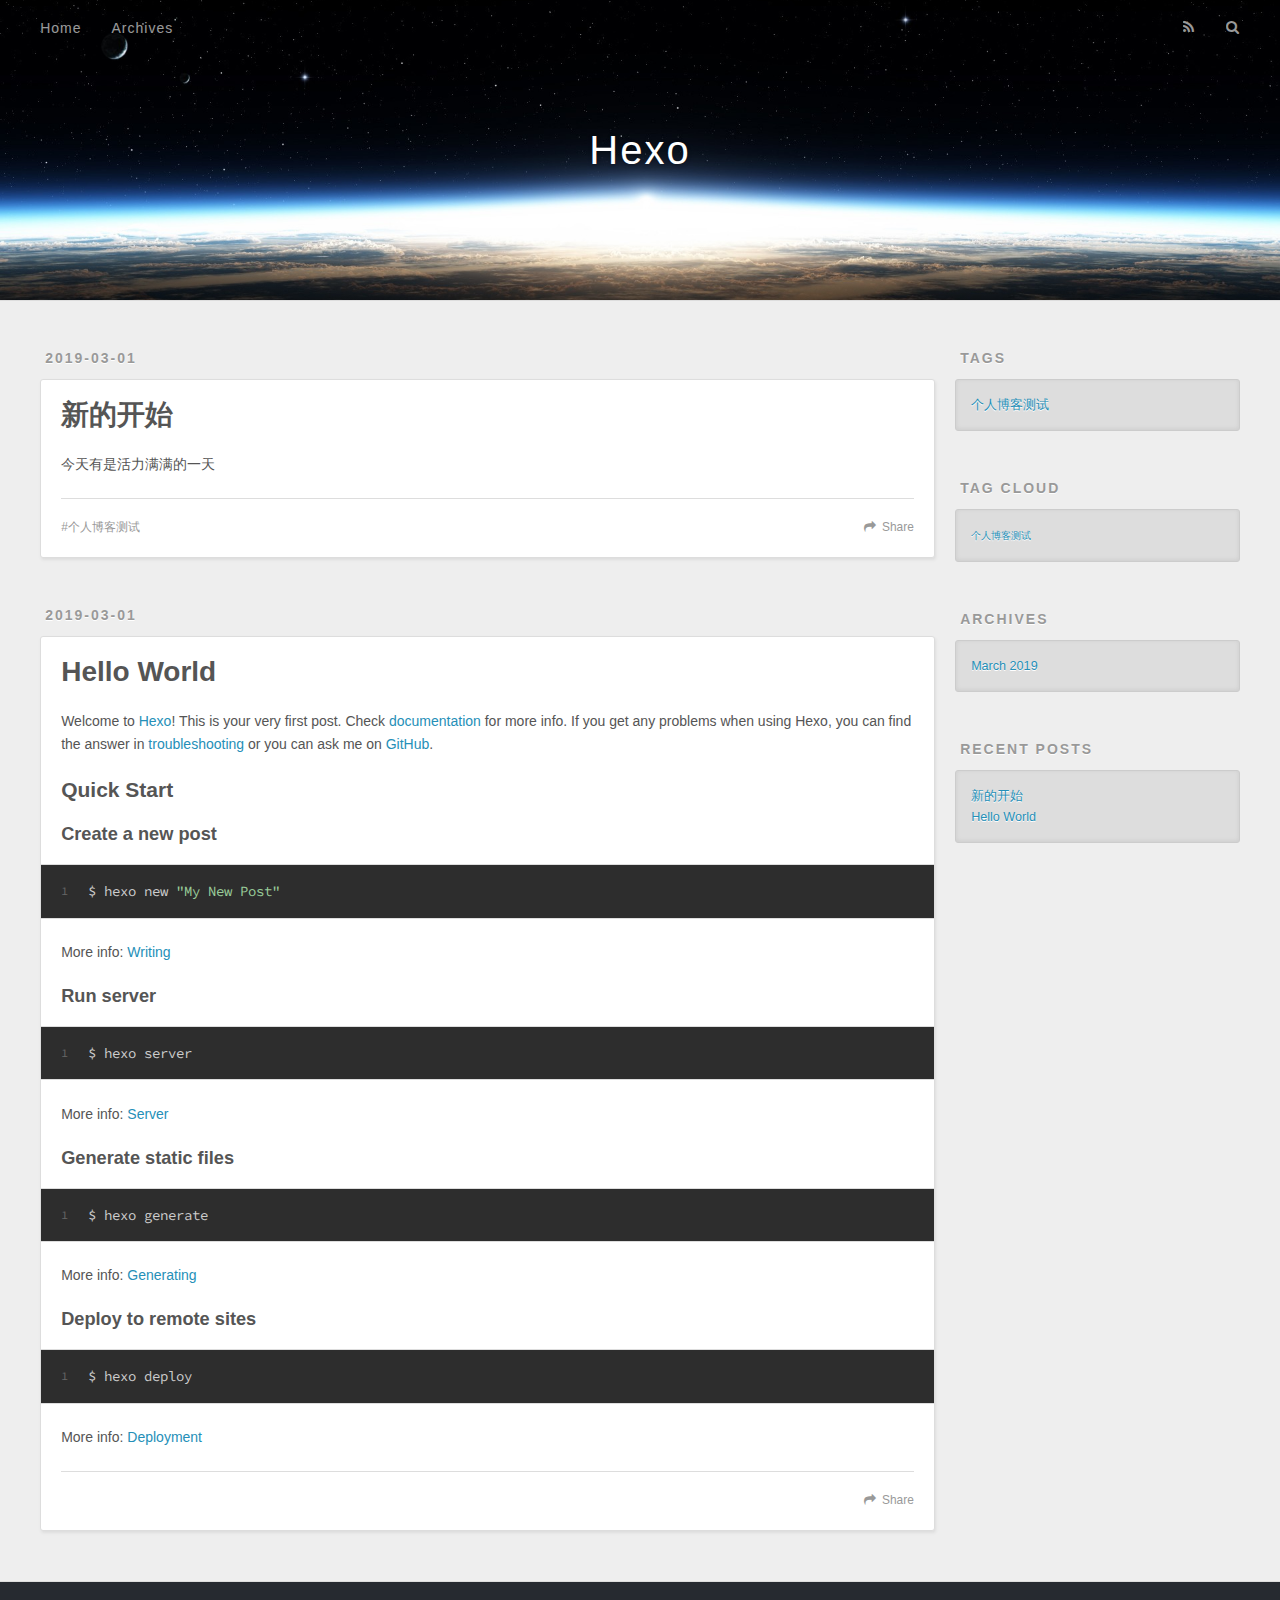
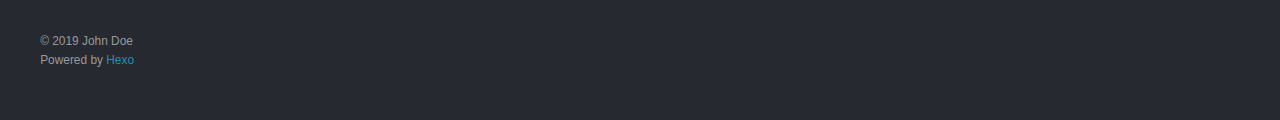
==== index.html @ 8f8f773b "Site updated: 2019-03-01 11:01:03" ====
<!DOCTYPE html>
<html>
<head><meta name="generator" content="Hexo 3.8.0">
  <meta charset="utf-8">
  

  
  <title>Hexo</title>
  <meta name="viewport" content="width=device-width, initial-scale=1, maximum-scale=1">
  <meta property="og:type" content="website">
<meta property="og:title" content="Hexo">
<meta property="og:url" content="http://yoursite.com/index.html">
<meta property="og:site_name" content="Hexo">
<meta property="og:locale" content="default">
<meta name="twitter:card" content="summary">
<meta name="twitter:title" content="Hexo">
  
    <link rel="alternate" href="/atom.xml" title="Hexo" type="application/atom+xml">
  
  
    <link rel="icon" href="/favicon.png">
  
  
    <link href="//fonts.googleapis.com/css?family=Source+Code+Pro" rel="stylesheet" type="text/css">
  
  <link rel="stylesheet" href="/css/style.css">
</head>
</html>
<body>
  <div id="container">
    <div id="wrap">
      <header id="header">
  <div id="banner"></div>
  <div id="header-outer" class="outer">
    <div id="header-title" class="inner">
      <h1 id="logo-wrap">
        <a href="/" id="logo">Hexo</a>
      </h1>
      
    </div>
    <div id="header-inner" class="inner">
      <nav id="main-nav">
        <a id="main-nav-toggle" class="nav-icon"></a>
        
          <a class="main-nav-link" href="/">Home</a>
        
          <a class="main-nav-link" href="/archives">Archives</a>
        
      </nav>
      <nav id="sub-nav">
        
          <a id="nav-rss-link" class="nav-icon" href="/atom.xml" title="RSS Feed"></a>
        
        <a id="nav-search-btn" class="nav-icon" title="Search"></a>
      </nav>
      <div id="search-form-wrap">
        <form action="//google.com/search" method="get" accept-charset="UTF-8" class="search-form"><input type="search" name="q" class="search-form-input" placeholder="Search"><button type="submit" class="search-form-submit">&#xF002;</button><input type="hidden" name="sitesearch" value="http://yoursite.com"></form>
      </div>
    </div>
  </div>
</header>
      <div class="outer">
        <section id="main">
  
    <article id="post-新的开始" class="article article-type-post" itemscope itemprop="blogPost">
  <div class="article-meta">
    <a href="/2019/03/01/新的开始/" class="article-date">
  <time datetime="2019-03-01T02:59:50.000Z" itemprop="datePublished">2019-03-01</time>
</a>
    
  </div>
  <div class="article-inner">
    
    
      <header class="article-header">
        
  
    <h1 itemprop="name">
      <a class="article-title" href="/2019/03/01/新的开始/">新的开始</a>
    </h1>
  

      </header>
    
    <div class="article-entry" itemprop="articleBody">
      
        <p>今天有是活力满满的一天</p>

      
    </div>
    <footer class="article-footer">
      <a data-url="http://yoursite.com/2019/03/01/新的开始/" data-id="cjsph0nuh0001ekw5htlxhpij" class="article-share-link">Share</a>
      
      
  <ul class="article-tag-list"><li class="article-tag-list-item"><a class="article-tag-list-link" href="/tags/个人博客测试/">个人博客测试</a></li></ul>

    </footer>
  </div>
  
</article>


  
    <article id="post-hello-world" class="article article-type-post" itemscope itemprop="blogPost">
  <div class="article-meta">
    <a href="/2019/03/01/hello-world/" class="article-date">
  <time datetime="2019-03-01T02:40:48.640Z" itemprop="datePublished">2019-03-01</time>
</a>
    
  </div>
  <div class="article-inner">
    
    
      <header class="article-header">
        
  
    <h1 itemprop="name">
      <a class="article-title" href="/2019/03/01/hello-world/">Hello World</a>
    </h1>
  

      </header>
    
    <div class="article-entry" itemprop="articleBody">
      
        <p>Welcome to <a href="https://hexo.io/" target="_blank" rel="noopener">Hexo</a>! This is your very first post. Check <a href="https://hexo.io/docs/" target="_blank" rel="noopener">documentation</a> for more info. If you get any problems when using Hexo, you can find the answer in <a href="https://hexo.io/docs/troubleshooting.html" target="_blank" rel="noopener">troubleshooting</a> or you can ask me on <a href="https://github.com/hexojs/hexo/issues" target="_blank" rel="noopener">GitHub</a>.</p>
<h2 id="Quick-Start"><a href="#Quick-Start" class="headerlink" title="Quick Start"></a>Quick Start</h2><h3 id="Create-a-new-post"><a href="#Create-a-new-post" class="headerlink" title="Create a new post"></a>Create a new post</h3><figure class="highlight bash"><table><tr><td class="gutter"><pre><span class="line">1</span><br></pre></td><td class="code"><pre><span class="line">$ hexo new <span class="string">"My New Post"</span></span><br></pre></td></tr></table></figure>
<p>More info: <a href="https://hexo.io/docs/writing.html" target="_blank" rel="noopener">Writing</a></p>
<h3 id="Run-server"><a href="#Run-server" class="headerlink" title="Run server"></a>Run server</h3><figure class="highlight bash"><table><tr><td class="gutter"><pre><span class="line">1</span><br></pre></td><td class="code"><pre><span class="line">$ hexo server</span><br></pre></td></tr></table></figure>
<p>More info: <a href="https://hexo.io/docs/server.html" target="_blank" rel="noopener">Server</a></p>
<h3 id="Generate-static-files"><a href="#Generate-static-files" class="headerlink" title="Generate static files"></a>Generate static files</h3><figure class="highlight bash"><table><tr><td class="gutter"><pre><span class="line">1</span><br></pre></td><td class="code"><pre><span class="line">$ hexo generate</span><br></pre></td></tr></table></figure>
<p>More info: <a href="https://hexo.io/docs/generating.html" target="_blank" rel="noopener">Generating</a></p>
<h3 id="Deploy-to-remote-sites"><a href="#Deploy-to-remote-sites" class="headerlink" title="Deploy to remote sites"></a>Deploy to remote sites</h3><figure class="highlight bash"><table><tr><td class="gutter"><pre><span class="line">1</span><br></pre></td><td class="code"><pre><span class="line">$ hexo deploy</span><br></pre></td></tr></table></figure>
<p>More info: <a href="https://hexo.io/docs/deployment.html" target="_blank" rel="noopener">Deployment</a></p>

      
    </div>
    <footer class="article-footer">
      <a data-url="http://yoursite.com/2019/03/01/hello-world/" data-id="cjsph0nua0000ekw54cfil9h6" class="article-share-link">Share</a>
      
      
    </footer>
  </div>
  
</article>


  


</section>
        
          <aside id="sidebar">
  
    

  
    
  <div class="widget-wrap">
    <h3 class="widget-title">Tags</h3>
    <div class="widget">
      <ul class="tag-list"><li class="tag-list-item"><a class="tag-list-link" href="/tags/个人博客测试/">个人博客测试</a></li></ul>
    </div>
  </div>


  
    
  <div class="widget-wrap">
    <h3 class="widget-title">Tag Cloud</h3>
    <div class="widget tagcloud">
      <a href="/tags/个人博客测试/" style="font-size: 10px;">个人博客测试</a>
    </div>
  </div>

  
    
  <div class="widget-wrap">
    <h3 class="widget-title">Archives</h3>
    <div class="widget">
      <ul class="archive-list"><li class="archive-list-item"><a class="archive-list-link" href="/archives/2019/03/">March 2019</a></li></ul>
    </div>
  </div>


  
    
  <div class="widget-wrap">
    <h3 class="widget-title">Recent Posts</h3>
    <div class="widget">
      <ul>
        
          <li>
            <a href="/2019/03/01/新的开始/">新的开始</a>
          </li>
        
          <li>
            <a href="/2019/03/01/hello-world/">Hello World</a>
          </li>
        
      </ul>
    </div>
  </div>

  
</aside>
        
      </div>
      <footer id="footer">
  
  <div class="outer">
    <div id="footer-info" class="inner">
      &copy; 2019 John Doe<br>
      Powered by <a href="http://hexo.io/" target="_blank">Hexo</a>
    </div>
  </div>
</footer>
    </div>
    <nav id="mobile-nav">
  
    <a href="/" class="mobile-nav-link">Home</a>
  
    <a href="/archives" class="mobile-nav-link">Archives</a>
  
</nav>
    

<script src="//ajax.googleapis.com/ajax/libs/jquery/2.0.3/jquery.min.js"></script>


  <link rel="stylesheet" href="/fancybox/jquery.fancybox.css">
  <script src="/fancybox/jquery.fancybox.pack.js"></script>


<script src="/js/script.js"></script>



  </div>
</body>
</html>
---- css/style.css ----
body {
  width: 100%;
}
body:before,
body:after {
  content: "";
  display: table;
}
body:after {
  clear: both;
}
html,
body,
div,
span,
applet,
object,
iframe,
h1,
h2,
h3,
h4,
h5,
h6,
p,
blockquote,
pre,
a,
abbr,
acronym,
address,
big,
cite,
code,
del,
dfn,
em,
img,
ins,
kbd,
q,
s,
samp,
small,
strike,
strong,
sub,
sup,
tt,
var,
dl,
dt,
dd,
ol,
ul,
li,
fieldset,
form,
label,
legend,
table,
caption,
tbody,
tfoot,
thead,
tr,
th,
td {
  margin: 0;
  padding: 0;
  border: 0;
  outline: 0;
  font-weight: inherit;
  font-style: inherit;
  font-family: inherit;
  font-size: 100%;
  vertical-align: baseline;
}
body {
  line-height: 1;
  color: #000;
  background: #fff;
}
ol,
ul {
  list-style: none;
}
table {
  border-collapse: separate;
  border-spacing: 0;
  vertical-align: middle;
}
caption,
th,
td {
  text-align: left;
  font-weight: normal;
  vertical-align: middle;
}
a img {
  border: none;
}
input,
button {
  margin: 0;
  padding: 0;
}
input::-moz-focus-inner,
button::-moz-focus-inner {
  border: 0;
  padding: 0;
}
@font-face {
  font-family: FontAwesome;
  font-style: normal;
  font-weight: normal;
  src: url("fonts/fontawesome-webfont.eot?v=#4.0.3");
  src: url("fonts/fontawesome-webfont.eot?#iefix&v=#4.0.3") format("embedded-opentype"), url("fonts/fontawesome-webfont.woff?v=#4.0.3") format("woff"), url("fonts/fontawesome-webfont.ttf?v=#4.0.3") format("truetype"), url("fonts/fontawesome-webfont.svg#fontawesomeregular?v=#4.0.3") format("svg");
}
html,
body,
#container {
  height: 100%;
}
body {
  background: #eee;
  font: 14px -apple-system, BlinkMacSystemFont, "Segoe UI", "Roboto", "Oxygen", "Ubuntu", "Cantarell", "Fira Sans", "Droid Sans", "Helvetica Neue", sans-serif;
  -webkit-text-size-adjust: 100%;
}
.outer {
  max-width: 1220px;
  margin: 0 auto;
  padding: 0 20px;
}
.outer:before,
.outer:after {
  content: "";
  display: table;
}
.outer:after {
  clear: both;
}
.inner {
  display: inline;
  float: left;
  width: 98.33333333333333%;
  margin: 0 0.833333333333333%;
}
.left,
.alignleft {
  float: left;
}
.right,
.alignright {
  float: right;
}
.clear {
  clear: both;
}
#container {
  position: relative;
}
.mobile-nav-on {
  overflow: hidden;
}
#wrap {
  height: 100%;
  width: 100%;
  position: absolute;
  top: 0;
  left: 0;
  -webkit-transition: 0.2s ease-out;
  -moz-transition: 0.2s ease-out;
  -ms-transition: 0.2s ease-out;
  transition: 0.2s ease-out;
  z-index: 1;
  background: #eee;
}
.mobile-nav-on #wrap {
  left: 280px;
}
@media screen and (min-width: 768px) {
  #main {
    display: inline;
    float: left;
    width: 73.33333333333333%;
    margin: 0 0.833333333333333%;
  }
}
.article-date,
.article-category-link,
.archive-year,
.widget-title {
  text-decoration: none;
  text-transform: uppercase;
  letter-spacing: 2px;
  color: #999;
  margin-bottom: 1em;
  margin-left: 5px;
  line-height: 1em;
  text-shadow: 0 1px #fff;
  font-weight: bold;
}
.article-inner,
.archive-article-inner {
  background: #fff;
  -webkit-box-shadow: 1px 2px 3px #ddd;
  box-shadow: 1px 2px 3px #ddd;
  border: 1px solid #ddd;
  border-radius: 3px;
}
.article-entry h1,
.widget h1 {
  font-size: 2em;
}
.article-entry h2,
.widget h2 {
  font-size: 1.5em;
}
.article-entry h3,
.widget h3 {
  font-size: 1.3em;
}
.article-entry h4,
.widget h4 {
  font-size: 1.2em;
}
.article-entry h5,
.widget h5 {
  font-size: 1em;
}
.article-entry h6,
.widget h6 {
  font-size: 1em;
  color: #999;
}
.article-entry hr,
.widget hr {
  border: 1px dashed #ddd;
}
.article-entry strong,
.widget strong {
  font-weight: bold;
}
.article-entry em,
.widget em,
.article-entry cite,
.widget cite {
  font-style: italic;
}
.article-entry sup,
.widget sup,
.article-entry sub,
.widget sub {
  font-size: 0.75em;
  line-height: 0;
  position: relative;
  vertical-align: baseline;
}
.article-entry sup,
.widget sup {
  top: -0.5em;
}
.article-entry sub,
.widget sub {
  bottom: -0.2em;
}
.article-entry small,
.widget small {
  font-size: 0.85em;
}
.article-entry acronym,
.widget acronym,
.article-entry abbr,
.widget abbr {
  border-bottom: 1px dotted;
}
.article-entry ul,
.widget ul,
.article-entry ol,
.widget ol,
.article-entry dl,
.widget dl {
  margin: 0 20px;
  line-height: 1.6em;
}
.article-entry ul ul,
.widget ul ul,
.article-entry ol ul,
.widget ol ul,
.article-entry ul ol,
.widget ul ol,
.article-entry ol ol,
.widget ol ol {
  margin-top: 0;
  margin-bottom: 0;
}
.article-entry ul,
.widget ul {
  list-style: disc;
}
.article-entry ol,
.widget ol {
  list-style: decimal;
}
.article-entry dt,
.widget dt {
  font-weight: bold;
}
#header {
  height: 300px;
  position: relative;
  border-bottom: 1px solid #ddd;
}
#header:before,
#header:after {
  content: "";
  position: absolute;
  left: 0;
  right: 0;
  height: 40px;
}
#header:before {
  top: 0;
  background: -webkit-linear-gradient(rgba(0,0,0,0.2), transparent);
  background: -moz-linear-gradient(rgba(0,0,0,0.2), transparent);
  background: -ms-linear-gradient(rgba(0,0,0,0.2), transparent);
  background: linear-gradient(rgba(0,0,0,0.2), transparent);
}
#header:after {
  bottom: 0;
  background: -webkit-linear-gradient(transparent, rgba(0,0,0,0.2));
  background: -moz-linear-gradient(transparent, rgba(0,0,0,0.2));
  background: -ms-linear-gradient(transparent, rgba(0,0,0,0.2));
  background: linear-gradient(transparent, rgba(0,0,0,0.2));
}
#header-outer {
  height: 100%;
  position: relative;
}
#header-inner {
  position: relative;
  overflow: hidden;
}
#banner {
  position: absolute;
  top: 0;
  left: 0;
  width: 100%;
  height: 100%;
  background: url("images/banner.jpg") center #000;
  -webkit-background-size: cover;
  -moz-background-size: cover;
  background-size: cover;
  z-index: -1;
}
#header-title {
  text-align: center;
  height: 40px;
  position: absolute;
  top: 50%;
  left: 0;
  margin-top: -20px;
}
#logo,
#subtitle {
  text-decoration: none;
  color: #fff;
  font-weight: 300;
  text-shadow: 0 1px 4px rgba(0,0,0,0.3);
}
#logo {
  font-size: 40px;
  line-height: 40px;
  letter-spacing: 2px;
}
#subtitle {
  font-size: 16px;
  line-height: 16px;
  letter-spacing: 1px;
}
#subtitle-wrap {
  margin-top: 16px;
}
#main-nav {
  float: left;
  margin-left: -15px;
}
.nav-icon,
.main-nav-link {
  float: left;
  color: #fff;
  opacity: 0.6;
  text-decoration: none;
  text-shadow: 0 1px rgba(0,0,0,0.2);
  -webkit-transition: opacity 0.2s;
  -moz-transition: opacity 0.2s;
  -ms-transition: opacity 0.2s;
  transition: opacity 0.2s;
  display: block;
  padding: 20px 15px;
}
.nav-icon:hover,
.main-nav-link:hover {
  opacity: 1;
}
.nav-icon {
  font-family: FontAwesome;
  text-align: center;
  font-size: 14px;
  width: 14px;
  height: 14px;
  padding: 20px 15px;
  position: relative;
  cursor: pointer;
}
.main-nav-link {
  font-weight: 300;
  letter-spacing: 1px;
}
@media screen and (max-width: 479px) {
  .main-nav-link {
    display: none;
  }
}
#main-nav-toggle {
  display: none;
}
#main-nav-toggle:before {
  content: "\f0c9";
}
@media screen and (max-width: 479px) {
  #main-nav-toggle {
    display: block;
  }
}
#sub-nav {
  float: right;
  margin-right: -15px;
}
#nav-rss-link:before {
  content: "\f09e";
}
#nav-search-btn:before {
  content: "\f002";
}
#search-form-wrap {
  position: absolute;
  top: 15px;
  width: 150px;
  height: 30px;
  right: -150px;
  opacity: 0;
  -webkit-transition: 0.2s ease-out;
  -moz-transition: 0.2s ease-out;
  -ms-transition: 0.2s ease-out;
  transition: 0.2s ease-out;
}
#search-form-wrap.on {
  opacity: 1;
  right: 0;
}
@media screen and (max-width: 479px) {
  #search-form-wrap {
    width: 100%;
    right: -100%;
  }
}
.search-form {
  position: absolute;
  top: 0;
  left: 0;
  right: 0;
  background: #fff;
  padding: 5px 15px;
  border-radius: 15px;
  -webkit-box-shadow: 0 0 10px rgba(0,0,0,0.3);
  box-shadow: 0 0 10px rgba(0,0,0,0.3);
}
.search-form-input {
  border: none;
  background: none;
  color: #555;
  width: 100%;
  font: 13px -apple-system, BlinkMacSystemFont, "Segoe UI", "Roboto", "Oxygen", "Ubuntu", "Cantarell", "Fira Sans", "Droid Sans", "Helvetica Neue", sans-serif;
  outline: none;
}
.search-form-input::-webkit-search-results-decoration,
.search-form-input::-webkit-search-cancel-button {
  -webkit-appearance: none;
}
.search-form-submit {
  position: absolute;
  top: 50%;
  right: 10px;
  margin-top: -7px;
  font: 13px FontAwesome;
  border: none;
  background: none;
  color: #bbb;
  cursor: pointer;
}
.search-form-submit:hover,
.search-form-submit:focus {
  color: #777;
}
.article {
  margin: 50px 0;
}
.article-inner {
  overflow: hidden;
}
.article-meta:before,
.article-meta:after {
  content: "";
  display: table;
}
.article-meta:after {
  clear: both;
}
.article-date {
  float: left;
}
.article-category {
  float: left;
  line-height: 1em;
  color: #ccc;
  text-shadow: 0 1px #fff;
  margin-left: 8px;
}
.article-category:before {
  content: "\2022";
}
.article-category-link {
  margin: 0 12px 1em;
}
.article-header {
  padding: 20px 20px 0;
}
.article-title {
  text-decoration: none;
  font-size: 2em;
  font-weight: bold;
  color: #555;
  line-height: 1.1em;
  -webkit-transition: color 0.2s;
  -moz-transition: color 0.2s;
  -ms-transition: color 0.2s;
  transition: color 0.2s;
}
a.article-title:hover {
  color: #258fb8;
}
.article-entry {
  color: #555;
  padding: 0 20px;
}
.article-entry:before,
.article-entry:after {
  content: "";
  display: table;
}
.article-entry:after {
  clear: both;
}
.article-entry p,
.article-entry table {
  line-height: 1.6em;
  margin: 1.6em 0;
}
.article-entry h1,
.article-entry h2,
.article-entry h3,
.article-entry h4,
.article-entry h5,
.article-entry h6 {
  font-weight: bold;
}
.article-entry h1,
.article-entry h2,
.article-entry h3,
.article-entry h4,
.article-entry h5,
.article-entry h6 {
  line-height: 1.1em;
  margin: 1.1em 0;
}
.article-entry a {
  color: #258fb8;
  text-decoration: none;
}
.article-entry a:hover {
  text-decoration: underline;
}
.article-entry ul,
.article-entry ol,
.article-entry dl {
  margin-top: 1.6em;
  margin-bottom: 1.6em;
}
.article-entry img,
.article-entry video {
  max-width: 100%;
  height: auto;
  display: block;
  margin: auto;
}
.article-entry iframe {
  border: none;
}
.article-entry table {
  width: 100%;
  border-collapse: collapse;
  border-spacing: 0;
}
.article-entry th {
  font-weight: bold;
  border-bottom: 3px solid #ddd;
  padding-bottom: 0.5em;
}
.article-entry td {
  border-bottom: 1px solid #ddd;
  padding: 10px 0;
}
.article-entry blockquote {
  font-family: Georgia, "Times New Roman", serif;
  font-size: 1.4em;
  margin: 1.6em 20px;
  text-align: center;
}
.article-entry blockquote footer {
  font-size: 14px;
  margin: 1.6em 0;
  font-family: -apple-system, BlinkMacSystemFont, "Segoe UI", "Roboto", "Oxygen", "Ubuntu", "Cantarell", "Fira Sans", "Droid Sans", "Helvetica Neue", sans-serif;
}
.article-entry blockquote footer cite:before {
  content: "—";
  padding: 0 0.5em;
}
.article-entry .pullquote {
  text-align: left;
  width: 45%;
  margin: 0;
}
.article-entry .pullquote.left {
  margin-left: 0.5em;
  margin-right: 1em;
}
.article-entry .pullquote.right {
  margin-right: 0.5em;
  margin-left: 1em;
}
.article-entry .caption {
  color: #999;
  display: block;
  font-size: 0.9em;
  margin-top: 0.5em;
  position: relative;
  text-align: center;
}
.article-entry .video-container {
  position: relative;
  padding-top: 56.25%;
  height: 0;
  overflow: hidden;
}
.article-entry .video-container iframe,
.article-entry .video-container object,
.article-entry .video-container embed {
  position: absolute;
  top: 0;
  left: 0;
  width: 100%;
  height: 100%;
  margin-top: 0;
}
.article-more-link a {
  display: inline-block;
  line-height: 1em;
  padding: 6px 15px;
  border-radius: 15px;
  background: #eee;
  color: #999;
  text-shadow: 0 1px #fff;
  text-decoration: none;
}
.article-more-link a:hover {
  background: #258fb8;
  color: #fff;
  text-decoration: none;
  text-shadow: 0 1px #1e7293;
}
.article-footer {
  font-size: 0.85em;
  line-height: 1.6em;
  border-top: 1px solid #ddd;
  padding-top: 1.6em;
  margin: 0 20px 20px;
}
.article-footer:before,
.article-footer:after {
  content: "";
  display: table;
}
.article-footer:after {
  clear: both;
}
.article-footer a {
  color: #999;
  text-decoration: none;
}
.article-footer a:hover {
  color: #555;
}
.article-tag-list-item {
  float: left;
  margin-right: 10px;
}
.article-tag-list-link:before {
  content: "#";
}
.article-comment-link {
  float: right;
}
.article-comment-link:before {
  content: "\f075";
  font-family: FontAwesome;
  padding-right: 8px;
}
.article-share-link {
  cursor: pointer;
  float: right;
  margin-left: 20px;
}
.article-share-link:before {
  content: "\f064";
  font-family: FontAwesome;
  padding-right: 6px;
}
#article-nav {
  position: relative;
}
#article-nav:before,
#article-nav:after {
  content: "";
  display: table;
}
#article-nav:after {
  clear: both;
}
@media screen and (min-width: 768px) {
  #article-nav {
    margin: 50px 0;
  }
  #article-nav:before {
    width: 8px;
    height: 8px;
    position: absolute;
    top: 50%;
    left: 50%;
    margin-top: -4px;
    margin-left: -4px;
    content: "";
    border-radius: 50%;
    background: #ddd;
    -webkit-box-shadow: 0 1px 2px #fff;
    box-shadow: 0 1px 2px #fff;
  }
}
.article-nav-link-wrap {
  text-decoration: none;
  text-shadow: 0 1px #fff;
  color: #999;
  -webkit-box-sizing: border-box;
  -moz-box-sizing: border-box;
  box-sizing: border-box;
  margin-top: 50px;
  text-align: center;
  display: block;
}
.article-nav-link-wrap:hover {
  color: #555;
}
@media screen and (min-width: 768px) {
  .article-nav-link-wrap {
    width: 50%;
    margin-top: 0;
  }
}
@media screen and (min-width: 768px) {
  #article-nav-newer {
    float: left;
    text-align: right;
    padding-right: 20px;
  }
}
@media screen and (min-width: 768px) {
  #article-nav-older {
    float: right;
    text-align: left;
    padding-left: 20px;
  }
}
.article-nav-caption {
  text-transform: uppercase;
  letter-spacing: 2px;
  color: #ddd;
  line-height: 1em;
  font-weight: bold;
}
#article-nav-newer .article-nav-caption {
  margin-right: -2px;
}
.article-nav-title {
  font-size: 0.85em;
  line-height: 1.6em;
  margin-top: 0.5em;
}
.article-share-box {
  position: absolute;
  display: none;
  background: #fff;
  -webkit-box-shadow: 1px 2px 10px rgba(0,0,0,0.2);
  box-shadow: 1px 2px 10px rgba(0,0,0,0.2);
  border-radius: 3px;
  margin-left: -145px;
  overflow: hidden;
  z-index: 1;
}
.article-share-box.on {
  display: block;
}
.article-share-input {
  width: 100%;
  background: none;
  -webkit-box-sizing: border-box;
  -moz-box-sizing: border-box;
  box-sizing: border-box;
  font: 14px -apple-system, BlinkMacSystemFont, "Segoe UI", "Roboto", "Oxygen", "Ubuntu", "Cantarell", "Fira Sans", "Droid Sans", "Helvetica Neue", sans-serif;
  padding: 0 15px;
  color: #555;
  outline: none;
  border: 1px solid #ddd;
  border-radius: 3px 3px 0 0;
  height: 36px;
  line-height: 36px;
}
.article-share-links {
  background: #eee;
}
.article-share-links:before,
.article-share-links:after {
  content: "";
  display: table;
}
.article-share-links:after {
  clear: both;
}
.article-share-twitter,
.article-share-facebook,
.article-share-pinterest,
.article-share-google {
  width: 50px;
  height: 36px;
  display: block;
  float: left;
  position: relative;
  color: #999;
  text-shadow: 0 1px #fff;
}
.article-share-twitter:before,
.article-share-facebook:before,
.article-share-pinterest:before,
.article-share-google:before {
  font-size: 20px;
  font-family: FontAwesome;
  width: 20px;
  height: 20px;
  position: absolute;
  top: 50%;
  left: 50%;
  margin-top: -10px;
  margin-left: -10px;
  text-align: center;
}
.article-share-twitter:hover,
.article-share-facebook:hover,
.article-share-pinterest:hover,
.article-share-google:hover {
  color: #fff;
}
.article-share-twitter:before {
  content: "\f099";
}
.article-share-twitter:hover {
  background: #00aced;
  text-shadow: 0 1px #008abe;
}
.article-share-facebook:before {
  content: "\f09a";
}
.article-share-facebook:hover {
  background: #3b5998;
  text-shadow: 0 1px #2f477a;
}
.article-share-pinterest:before {
  content: "\f0d2";
}
.article-share-pinterest:hover {
  background: #cb2027;
  text-shadow: 0 1px #a21a1f;
}
.article-share-google:before {
  content: "\f0d5";
}
.article-share-google:hover {
  background: #dd4b39;
  text-shadow: 0 1px #be3221;
}
.article-gallery {
  background: #000;
  position: relative;
}
.article-gallery-photos {
  position: relative;
  overflow: hidden;
}
.article-gallery-img {
  display: none;
  max-width: 100%;
}
.article-gallery-img:first-child {
  display: block;
}
.article-gallery-img.loaded {
  position: absolute;
  display: block;
}
.article-gallery-img img {
  display: block;
  max-width: 100%;
  margin: 0 auto;
}
#comments {
  background: #fff;
  -webkit-box-shadow: 1px 2px 3px #ddd;
  box-shadow: 1px 2px 3px #ddd;
  padding: 20px;
  border: 1px solid #ddd;
  border-radius: 3px;
  margin: 50px 0;
}
#comments a {
  color: #258fb8;
}
.archives-wrap {
  margin: 50px 0;
}
.archives:before,
.archives:after {
  content: "";
  display: table;
}
.archives:after {
  clear: both;
}
.archive-year-wrap {
  margin-bottom: 1em;
}
.archives {
  -webkit-column-gap: 10px;
  -moz-column-gap: 10px;
  column-gap: 10px;
}
@media screen and (min-width: 480px) and (max-width: 767px) {
  .archives {
    -webkit-column-count: 2;
    -moz-column-count: 2;
    column-count: 2;
  }
}
@media screen and (min-width: 768px) {
  .archives {
    -webkit-column-count: 3;
    -moz-column-count: 3;
    column-count: 3;
  }
}
.archive-article {
  -webkit-column-break-inside: avoid;
  page-break-inside: avoid;
  overflow: hidden;
  break-inside: avoid-column;
}
.archive-article-inner {
  padding: 10px;
  margin-bottom: 15px;
}
.archive-article-title {
  text-decoration: none;
  font-weight: bold;
  color: #555;
  -webkit-transition: color 0.2s;
  -moz-transition: color 0.2s;
  -ms-transition: color 0.2s;
  transition: color 0.2s;
  line-height: 1.6em;
}
.archive-article-title:hover {
  color: #258fb8;
}
.archive-article-footer {
  margin-top: 1em;
}
.archive-article-date {
  color: #999;
  text-decoration: none;
  font-size: 0.85em;
  line-height: 1em;
  margin-bottom: 0.5em;
  display: block;
}
#page-nav {
  margin: 50px auto;
  background: #fff;
  -webkit-box-shadow: 1px 2px 3px #ddd;
  box-shadow: 1px 2px 3px #ddd;
  border: 1px solid #ddd;
  border-radius: 3px;
  text-align: center;
  color: #999;
  overflow: hidden;
}
#page-nav:before,
#page-nav:after {
  content: "";
  display: table;
}
#page-nav:after {
  clear: both;
}
#page-nav a,
#page-nav span {
  padding: 10px 20px;
  line-height: 1;
  height: 2ex;
}
#page-nav a {
  color: #999;
  text-decoration: none;
}
#page-nav a:hover {
  background: #999;
  color: #fff;
}
#page-nav .prev {
  float: left;
}
#page-nav .next {
  float: right;
}
#page-nav .page-number {
  display: inline-block;
}
@media screen and (max-width: 479px) {
  #page-nav .page-number {
    display: none;
  }
}
#page-nav .current {
  color: #555;
  font-weight: bold;
}
#page-nav .space {
  color: #ddd;
}
#footer {
  background: #262a30;
  padding: 50px 0;
  border-top: 1px solid #ddd;
  color: #999;
}
#footer a {
  color: #258fb8;
  text-decoration: none;
}
#footer a:hover {
  text-decoration: underline;
}
#footer-info {
  line-height: 1.6em;
  font-size: 0.85em;
}
.article-entry pre,
.article-entry .highlight {
  background: #2d2d2d;
  margin: 0 -20px;
  padding: 15px 20px;
  border-style: solid;
  border-color: #ddd;
  border-width: 1px 0;
  overflow: auto;
  color: #ccc;
  line-height: 22.400000000000002px;
}
.article-entry .highlight .gutter pre,
.article-entry .gist .gist-file .gist-data .line-numbers {
  color: #666;
  font-size: 0.85em;
}
.article-entry pre,
.article-entry code {
  font-family: "Source Code Pro", Consolas, Monaco, Menlo, Consolas, monospace;
}
.article-entry code {
  background: #eee;
  text-shadow: 0 1px #fff;
  padding: 0 0.3em;
}
.article-entry pre code {
  background: none;
  text-shadow: none;
  padding: 0;
}
.article-entry .highlight pre {
  border: none;
  margin: 0;
  padding: 0;
}
.article-entry .highlight table {
  margin: 0;
  width: auto;
}
.article-entry .highlight td {
  border: none;
  padding: 0;
}
.article-entry .highlight figcaption {
  font-size: 0.85em;
  color: #999;
  line-height: 1em;
  margin-bottom: 1em;
}
.article-entry .highlight figcaption:before,
.article-entry .highlight figcaption:after {
  content: "";
  display: table;
}
.article-entry .highlight figcaption:after {
  clear: both;
}
.article-entry .highlight figcaption a {
  float: right;
}
.article-entry .highlight .gutter pre {
  text-align: right;
  padding-right: 20px;
}
.article-entry .highlight .line {
  height: 22.400000000000002px;
}
.article-entry .highlight .line.marked {
  background: #515151;
}
.article-entry .gist {
  margin: 0 -20px;
  border-style: solid;
  border-color: #ddd;
  border-width: 1px 0;
  background: #2d2d2d;
  padding: 15px 20px 15px 0;
}
.article-entry .gist .gist-file {
  border: none;
  font-family: "Source Code Pro", Consolas, Monaco, Menlo, Consolas, monospace;
  margin: 0;
}
.article-entry .gist .gist-file .gist-data {
  background: none;
  border: none;
}
.article-entry .gist .gist-file .gist-data .line-numbers {
  background: none;
  border: none;
  padding: 0 20px 0 0;
}
.article-entry .gist .gist-file .gist-data .line-data {
  padding: 0 !important;
}
.article-entry .gist .gist-file .highlight {
  margin: 0;
  padding: 0;
  border: none;
}
.article-entry .gist .gist-file .gist-meta {
  background: #2d2d2d;
  color: #999;
  font: 0.85em -apple-system, BlinkMacSystemFont, "Segoe UI", "Roboto", "Oxygen", "Ubuntu", "Cantarell", "Fira Sans", "Droid Sans", "Helvetica Neue", sans-serif;
  text-shadow: 0 0;
  padding: 0;
  margin-top: 1em;
  margin-left: 20px;
}
.article-entry .gist .gist-file .gist-meta a {
  color: #258fb8;
  font-weight: normal;
}
.article-entry .gist .gist-file .gist-meta a:hover {
  text-decoration: underline;
}
pre .comment,
pre .title {
  color: #999;
}
pre .variable,
pre .attribute,
pre .tag,
pre .regexp,
pre .ruby .constant,
pre .xml .tag .title,
pre .xml .pi,
pre .xml .doctype,
pre .html .doctype,
pre .css .id,
pre .css .class,
pre .css .pseudo {
  color: #f2777a;
}
pre .number,
pre .preprocessor,
pre .built_in,
pre .literal,
pre .params,
pre .constant {
  color: #f99157;
}
pre .class,
pre .ruby .class .title,
pre .css .rules .attribute {
  color: #9c9;
}
pre .string,
pre .value,
pre .inheritance,
pre .header,
pre .ruby .symbol,
pre .xml .cdata {
  color: #9c9;
}
pre .css .hexcolor {
  color: #6cc;
}
pre .function,
pre .python .decorator,
pre .python .title,
pre .ruby .function .title,
pre .ruby .title .keyword,
pre .perl .sub,
pre .javascript .title,
pre .coffeescript .title {
  color: #69c;
}
pre .keyword,
pre .javascript .function {
  color: #c9c;
}
@media screen and (max-width: 479px) {
  #mobile-nav {
    position: absolute;
    top: 0;
    left: 0;
    width: 280px;
    height: 100%;
    background: #191919;
    border-right: 1px solid #fff;
  }
}
@media screen and (max-width: 479px) {
  .mobile-nav-link {
    display: block;
    color: #999;
    text-decoration: none;
    padding: 15px 20px;
    font-weight: bold;
  }
  .mobile-nav-link:hover {
    color: #fff;
  }
}
@media screen and (min-width: 768px) {
  #sidebar {
    display: inline;
    float: left;
    width: 23.333333333333332%;
    margin: 0 0.833333333333333%;
  }
}
.widget-wrap {
  margin: 50px 0;
}
.widget {
  color: #777;
  text-shadow: 0 1px #fff;
  background: #ddd;
  -webkit-box-shadow: 0 -1px 4px #ccc inset;
  box-shadow: 0 -1px 4px #ccc inset;
  border: 1px solid #ccc;
  padding: 15px;
  border-radius: 3px;
}
.widget a {
  color: #258fb8;
  text-decoration: none;
}
.widget a:hover {
  text-decoration: underline;
}
.widget ul ul,
.widget ol ul,
.widget dl ul,
.widget ul ol,
.widget ol ol,
.widget dl ol,
.widget ul dl,
.widget ol dl,
.widget dl dl {
  margin-left: 15px;
  list-style: disc;
}
.widget {
  line-height: 1.6em;
  word-wrap: break-word;
  font-size: 0.9em;
}
.widget ul,
.widget ol {
  list-style: none;
  margin: 0;
}
.widget ul ul,
.widget ol ul,
.widget ul ol,
.widget ol ol {
  margin: 0 20px;
}
.widget ul ul,
.widget ol ul {
  list-style: disc;
}
.widget ul ol,
.widget ol ol {
  list-style: decimal;
}
.category-list-count,
.tag-list-count,
.archive-list-count {
  padding-left: 5px;
  color: #999;
  font-size: 0.85em;
}
.category-list-count:before,
.tag-list-count:before,
.archive-list-count:before {
  content: "(";
}
.category-list-count:after,
.tag-list-count:after,
.archive-list-count:after {
  content: ")";
}
.tagcloud a {
  margin-right: 5px;
  display: inline-block;
}
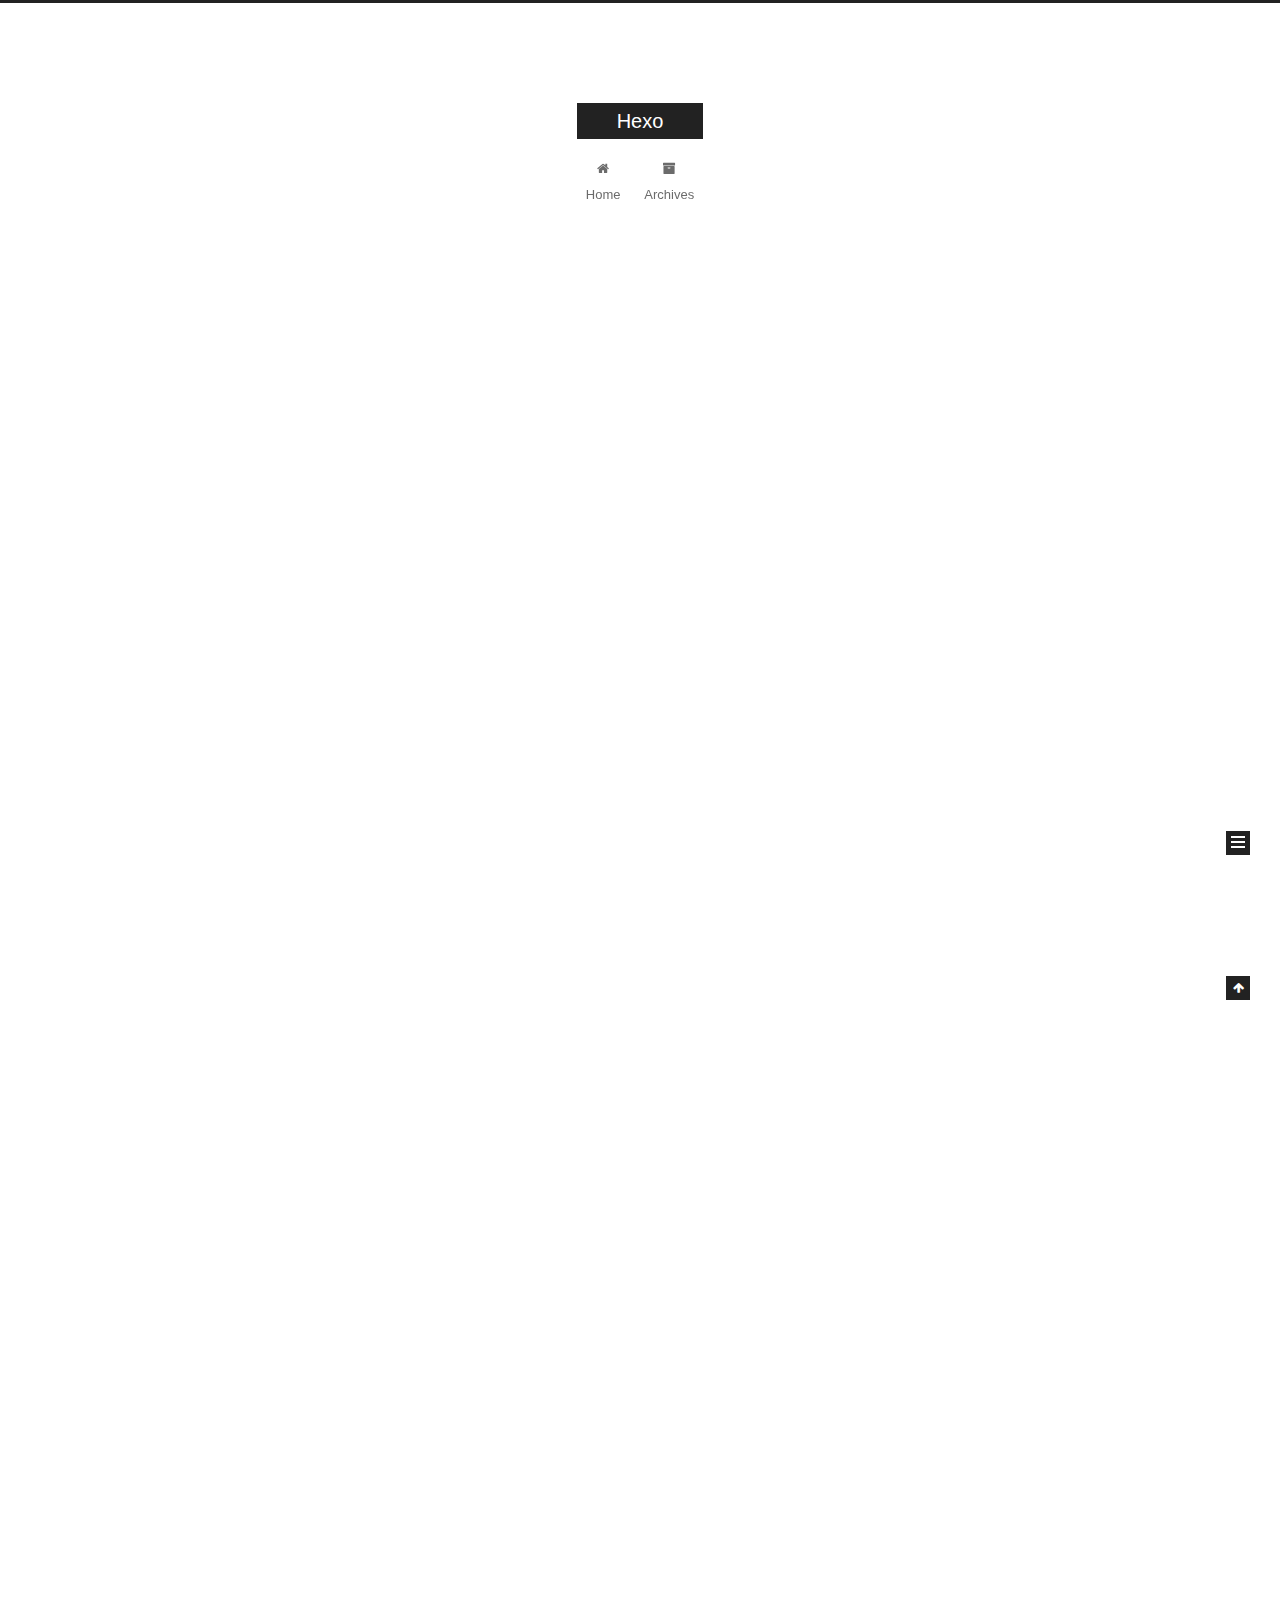
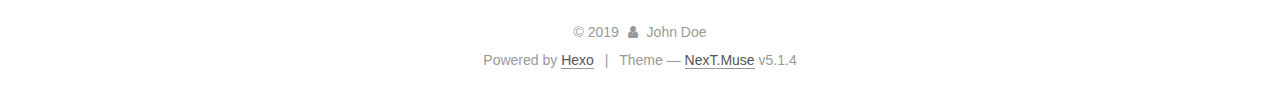
==== commit fc8ecb81: "Site updated: 2019-03-06 17:55:56" ====
--- a/index.html
+++ b/index.html
@@ -1,129 +1,426 @@
 <!DOCTYPE html>
-<html>
+
+
+
+  
+
+
+<html class="theme-next muse use-motion" lang>
 <head><meta name="generator" content="Hexo 3.8.0">
-  <meta charset="utf-8">
-  
-
-  
-  <title>Hexo</title>
-  <meta name="viewport" content="width=device-width, initial-scale=1, maximum-scale=1">
-  <meta property="og:type" content="website">
+  <meta charset="UTF-8">
+<meta http-equiv="X-UA-Compatible" content="IE=edge">
+<meta name="viewport" content="width=device-width, initial-scale=1, maximum-scale=1">
+<meta name="theme-color" content="#222">
+
+
+
+
+
+
+
+
+
+<meta http-equiv="Cache-Control" content="no-transform">
+<meta http-equiv="Cache-Control" content="no-siteapp">
+
+
+
+
+
+
+
+
+
+
+
+
+
+
+
+
+  
+  
+  <link href="/lib/fancybox/source/jquery.fancybox.css?v=2.1.5" rel="stylesheet" type="text/css">
+
+
+
+
+
+
+
+<link href="/lib/font-awesome/css/font-awesome.min.css?v=4.6.2" rel="stylesheet" type="text/css">
+
+<link href="/css/main.css?v=5.1.4" rel="stylesheet" type="text/css">
+
+
+  <link rel="apple-touch-icon" sizes="180x180" href="/images/apple-touch-icon-next.png?v=5.1.4">
+
+
+  <link rel="icon" type="image/png" sizes="32x32" href="/images/favicon-32x32-next.png?v=5.1.4">
+
+
+  <link rel="icon" type="image/png" sizes="16x16" href="/images/favicon-16x16-next.png?v=5.1.4">
+
+
+  <link rel="mask-icon" href="/images/logo.svg?v=5.1.4" color="#222">
+
+
+
+
+
+  <meta name="keywords" content="Hexo, NexT">
+
+
+
+
+
+
+
+
+
+
+<meta property="og:type" content="website">
 <meta property="og:title" content="Hexo">
 <meta property="og:url" content="http://yoursite.com/index.html">
 <meta property="og:site_name" content="Hexo">
 <meta property="og:locale" content="default">
 <meta name="twitter:card" content="summary">
 <meta name="twitter:title" content="Hexo">
-  
-    <link rel="alternate" href="/atom.xml" title="Hexo" type="application/atom+xml">
-  
-  
-    <link rel="icon" href="/favicon.png">
-  
-  
-    <link href="//fonts.googleapis.com/css?family=Source+Code+Pro" rel="stylesheet" type="text/css">
-  
-  <link rel="stylesheet" href="/css/style.css">
+
+
+
+<script type="text/javascript" id="hexo.configurations">
+  var NexT = window.NexT || {};
+  var CONFIG = {
+    root: '/',
+    scheme: 'Muse',
+    version: '5.1.4',
+    sidebar: {"position":"left","display":"post","offset":12,"b2t":false,"scrollpercent":false,"onmobile":false},
+    fancybox: true,
+    tabs: true,
+    motion: {"enable":true,"async":false,"transition":{"post_block":"fadeIn","post_header":"slideDownIn","post_body":"slideDownIn","coll_header":"slideLeftIn","sidebar":"slideUpIn"}},
+    duoshuo: {
+      userId: '0',
+      author: 'Author'
+    },
+    algolia: {
+      applicationID: '',
+      apiKey: '',
+      indexName: '',
+      hits: {"per_page":10},
+      labels: {"input_placeholder":"Search for Posts","hits_empty":"We didn't find any results for the search: ${query}","hits_stats":"${hits} results found in ${time} ms"}
+    }
+  };
+</script>
+
+
+
+  <link rel="canonical" href="http://yoursite.com/">
+
+
+
+
+
+  <title>Hexo</title>
+  
+
+
+
+
+
+
+
+
 </head>
-</html>
-<body>
-  <div id="container">
-    <div id="wrap">
-      <header id="header">
-  <div id="banner"></div>
-  <div id="header-outer" class="outer">
-    <div id="header-title" class="inner">
-      <h1 id="logo-wrap">
-        <a href="/" id="logo">Hexo</a>
-      </h1>
-      
+
+<body itemscope itemtype="http://schema.org/WebPage" lang="default">
+
+  
+  
+    
+  
+
+  <div class="container sidebar-position-left 
+  page-home">
+    <div class="headband"></div>
+
+    <header id="header" class="header" itemscope itemtype="http://schema.org/WPHeader">
+      <div class="header-inner"><div class="site-brand-wrapper">
+  <div class="site-meta ">
+    
+
+    <div class="custom-logo-site-title">
+      <a href="/" class="brand" rel="start">
+        <span class="logo-line-before"><i></i></span>
+        <span class="site-title">Hexo</span>
+        <span class="logo-line-after"><i></i></span>
+      </a>
     </div>
-    <div id="header-inner" class="inner">
-      <nav id="main-nav">
-        <a id="main-nav-toggle" class="nav-icon"></a>
-        
-          <a class="main-nav-link" href="/">Home</a>
-        
-          <a class="main-nav-link" href="/archives">Archives</a>
-        
-      </nav>
-      <nav id="sub-nav">
-        
-          <a id="nav-rss-link" class="nav-icon" href="/atom.xml" title="RSS Feed"></a>
-        
-        <a id="nav-search-btn" class="nav-icon" title="Search"></a>
-      </nav>
-      <div id="search-form-wrap">
-        <form action="//google.com/search" method="get" accept-charset="UTF-8" class="search-form"><input type="search" name="q" class="search-form-input" placeholder="Search"><button type="submit" class="search-form-submit">&#xF002;</button><input type="hidden" name="sitesearch" value="http://yoursite.com"></form>
-      </div>
+      
+        <p class="site-subtitle"></p>
+      
+  </div>
+
+  <div class="site-nav-toggle">
+    <button>
+      <span class="btn-bar"></span>
+      <span class="btn-bar"></span>
+      <span class="btn-bar"></span>
+    </button>
+  </div>
+</div>
+
+<nav class="site-nav">
+  
+
+  
+    <ul id="menu" class="menu">
+      
+        
+        <li class="menu-item menu-item-home">
+          <a href="/" rel="section">
+            
+              <i class="menu-item-icon fa fa-fw fa-home"></i> <br>
+            
+            Home
+          </a>
+        </li>
+      
+        
+        <li class="menu-item menu-item-archives">
+          <a href="/archives/" rel="section">
+            
+              <i class="menu-item-icon fa fa-fw fa-archive"></i> <br>
+            
+            Archives
+          </a>
+        </li>
+      
+
+      
+    </ul>
+  
+
+  
+</nav>
+
+
+
+ </div>
+    </header>
+
+    <main id="main" class="main">
+      <div class="main-inner">
+        <div class="content-wrap">
+          <div id="content" class="content">
+            
+  <section id="posts" class="posts-expand">
+    
+      
+
+  
+
+  
+  
+  
+
+  <article class="post post-type-normal" itemscope itemtype="http://schema.org/Article">
+  
+  
+  
+  <div class="post-block">
+    <link itemprop="mainEntityOfPage" href="http://yoursite.com/2019/03/01/新的开始/">
+
+    <span hidden itemprop="author" itemscope itemtype="http://schema.org/Person">
+      <meta itemprop="name" content="John Doe">
+      <meta itemprop="description" content>
+      <meta itemprop="image" content="/images/avatar.gif">
+    </span>
+
+    <span hidden itemprop="publisher" itemscope itemtype="http://schema.org/Organization">
+      <meta itemprop="name" content="Hexo">
+    </span>
+
+    
+      <header class="post-header">
+
+        
+        
+          <h1 class="post-title" itemprop="name headline">
+                
+                <a class="post-title-link" href="/2019/03/01/新的开始/" itemprop="url">新的开始</a></h1>
+        
+
+        <div class="post-meta">
+          <span class="post-time">
+            
+              <span class="post-meta-item-icon">
+                <i class="fa fa-calendar-o"></i>
+              </span>
+              
+                <span class="post-meta-item-text">Posted on</span>
+              
+              <time title="Post created" itemprop="dateCreated datePublished" datetime="2019-03-01T10:59:50+08:00">
+                2019-03-01
+              </time>
+            
+
+            
+
+            
+          </span>
+
+          
+
+          
+            
+          
+
+          
+          
+
+          
+
+          
+
+          
+
+        </div>
+      </header>
+    
+
+    
+    
+    
+    <div class="post-body" itemprop="articleBody">
+
+      
+      
+
+      
+        
+          
+            <p>今天有是活力满满的一天</p>
+
+          
+        
+      
     </div>
-  </div>
-</header>
-      <div class="outer">
-        <section id="main">
-  
-    <article id="post-新的开始" class="article article-type-post" itemscope itemprop="blogPost">
-  <div class="article-meta">
-    <a href="/2019/03/01/新的开始/" class="article-date">
-  <time datetime="2019-03-01T02:59:50.000Z" itemprop="datePublished">2019-03-01</time>
-</a>
-    
-  </div>
-  <div class="article-inner">
-    
-    
-      <header class="article-header">
-        
-  
-    <h1 itemprop="name">
-      <a class="article-title" href="/2019/03/01/新的开始/">新的开始</a>
-    </h1>
-  
-
-      </header>
-    
-    <div class="article-entry" itemprop="articleBody">
-      
-        <p>今天有是活力满满的一天</p>
-
-      
-    </div>
-    <footer class="article-footer">
-      <a data-url="http://yoursite.com/2019/03/01/新的开始/" data-id="cjsph0nuh0001ekw5htlxhpij" class="article-share-link">Share</a>
-      
-      
-  <ul class="article-tag-list"><li class="article-tag-list-item"><a class="article-tag-list-link" href="/tags/个人博客测试/">个人博客测试</a></li></ul>
-
+    
+    
+    
+
+    
+
+    
+
+    
+
+    <footer class="post-footer">
+      
+
+      
+
+      
+
+      
+      
+        <div class="post-eof"></div>
+      
     </footer>
   </div>
   
-</article>
-
-
-  
-    <article id="post-hello-world" class="article article-type-post" itemscope itemprop="blogPost">
-  <div class="article-meta">
-    <a href="/2019/03/01/hello-world/" class="article-date">
-  <time datetime="2019-03-01T02:40:48.640Z" itemprop="datePublished">2019-03-01</time>
-</a>
-    
-  </div>
-  <div class="article-inner">
-    
-    
-      <header class="article-header">
-        
-  
-    <h1 itemprop="name">
-      <a class="article-title" href="/2019/03/01/hello-world/">Hello World</a>
-    </h1>
-  
-
+  
+  
+  </article>
+
+
+    
+      
+
+  
+
+  
+  
+  
+
+  <article class="post post-type-normal" itemscope itemtype="http://schema.org/Article">
+  
+  
+  
+  <div class="post-block">
+    <link itemprop="mainEntityOfPage" href="http://yoursite.com/2019/03/01/hello-world/">
+
+    <span hidden itemprop="author" itemscope itemtype="http://schema.org/Person">
+      <meta itemprop="name" content="John Doe">
+      <meta itemprop="description" content>
+      <meta itemprop="image" content="/images/avatar.gif">
+    </span>
+
+    <span hidden itemprop="publisher" itemscope itemtype="http://schema.org/Organization">
+      <meta itemprop="name" content="Hexo">
+    </span>
+
+    
+      <header class="post-header">
+
+        
+        
+          <h1 class="post-title" itemprop="name headline">
+                
+                <a class="post-title-link" href="/2019/03/01/hello-world/" itemprop="url">Hello World</a></h1>
+        
+
+        <div class="post-meta">
+          <span class="post-time">
+            
+              <span class="post-meta-item-icon">
+                <i class="fa fa-calendar-o"></i>
+              </span>
+              
+                <span class="post-meta-item-text">Posted on</span>
+              
+              <time title="Post created" itemprop="dateCreated datePublished" datetime="2019-03-01T10:40:48+08:00">
+                2019-03-01
+              </time>
+            
+
+            
+
+            
+          </span>
+
+          
+
+          
+            
+          
+
+          
+          
+
+          
+
+          
+
+          
+
+        </div>
       </header>
     
-    <div class="article-entry" itemprop="articleBody">
-      
-        <p>Welcome to <a href="https://hexo.io/" target="_blank" rel="noopener">Hexo</a>! This is your very first post. Check <a href="https://hexo.io/docs/" target="_blank" rel="noopener">documentation</a> for more info. If you get any problems when using Hexo, you can find the answer in <a href="https://hexo.io/docs/troubleshooting.html" target="_blank" rel="noopener">troubleshooting</a> or you can ask me on <a href="https://github.com/hexojs/hexo/issues" target="_blank" rel="noopener">GitHub</a>.</p>
+
+    
+    
+    
+    <div class="post-body" itemprop="articleBody">
+
+      
+      
+
+      
+        
+          
+            <p>Welcome to <a href="https://hexo.io/" target="_blank" rel="noopener">Hexo</a>! This is your very first post. Check <a href="https://hexo.io/docs/" target="_blank" rel="noopener">documentation</a> for more info. If you get any problems when using Hexo, you can find the answer in <a href="https://hexo.io/docs/troubleshooting.html" target="_blank" rel="noopener">troubleshooting</a> or you can ask me on <a href="https://github.com/hexojs/hexo/issues" target="_blank" rel="noopener">GitHub</a>.</p>
 <h2 id="Quick-Start"><a href="#Quick-Start" class="headerlink" title="Quick Start"></a>Quick Start</h2><h3 id="Create-a-new-post"><a href="#Create-a-new-post" class="headerlink" title="Create a new post"></a>Create a new post</h3><figure class="highlight bash"><table><tr><td class="gutter"><pre><span class="line">1</span><br></pre></td><td class="code"><pre><span class="line">$ hexo new <span class="string">"My New Post"</span></span><br></pre></td></tr></table></figure>
 <p>More info: <a href="https://hexo.io/docs/writing.html" target="_blank" rel="noopener">Writing</a></p>
 <h3 id="Run-server"><a href="#Run-server" class="headerlink" title="Run server"></a>Run server</h3><figure class="highlight bash"><table><tr><td class="gutter"><pre><span class="line">1</span><br></pre></td><td class="code"><pre><span class="line">$ hexo server</span><br></pre></td></tr></table></figure>
@@ -133,109 +430,316 @@
 <h3 id="Deploy-to-remote-sites"><a href="#Deploy-to-remote-sites" class="headerlink" title="Deploy to remote sites"></a>Deploy to remote sites</h3><figure class="highlight bash"><table><tr><td class="gutter"><pre><span class="line">1</span><br></pre></td><td class="code"><pre><span class="line">$ hexo deploy</span><br></pre></td></tr></table></figure>
 <p>More info: <a href="https://hexo.io/docs/deployment.html" target="_blank" rel="noopener">Deployment</a></p>
 
+          
+        
       
     </div>
-    <footer class="article-footer">
-      <a data-url="http://yoursite.com/2019/03/01/hello-world/" data-id="cjsph0nua0000ekw54cfil9h6" class="article-share-link">Share</a>
-      
+    
+    
+    
+
+    
+
+    
+
+    
+
+    <footer class="post-footer">
+      
+
+      
+
+      
+
+      
+      
+        <div class="post-eof"></div>
       
     </footer>
   </div>
   
-</article>
-
-
-  
-
-
-</section>
-        
-          <aside id="sidebar">
-  
-    
-
-  
-    
-  <div class="widget-wrap">
-    <h3 class="widget-title">Tags</h3>
-    <div class="widget">
-      <ul class="tag-list"><li class="tag-list-item"><a class="tag-list-link" href="/tags/个人博客测试/">个人博客测试</a></li></ul>
+  
+  
+  </article>
+
+
+    
+  </section>
+
+  
+
+
+          </div>
+          
+
+
+          
+
+        </div>
+        
+          
+  
+  <div class="sidebar-toggle">
+    <div class="sidebar-toggle-line-wrap">
+      <span class="sidebar-toggle-line sidebar-toggle-line-first"></span>
+      <span class="sidebar-toggle-line sidebar-toggle-line-middle"></span>
+      <span class="sidebar-toggle-line sidebar-toggle-line-last"></span>
     </div>
   </div>
 
-
-  
-    
-  <div class="widget-wrap">
-    <h3 class="widget-title">Tag Cloud</h3>
-    <div class="widget tagcloud">
-      <a href="/tags/个人博客测试/" style="font-size: 10px;">个人博客测试</a>
+  <aside id="sidebar" class="sidebar">
+    
+    <div class="sidebar-inner">
+
+      
+
+      
+
+      <section class="site-overview-wrap sidebar-panel sidebar-panel-active">
+        <div class="site-overview">
+          <div class="site-author motion-element" itemprop="author" itemscope itemtype="http://schema.org/Person">
+            
+              <p class="site-author-name" itemprop="name">John Doe</p>
+              <p class="site-description motion-element" itemprop="description"></p>
+          </div>
+
+          <nav class="site-state motion-element">
+
+            
+              <div class="site-state-item site-state-posts">
+              
+                <a href="/archives/">
+              
+                  <span class="site-state-item-count">2</span>
+                  <span class="site-state-item-name">posts</span>
+                </a>
+              </div>
+            
+
+            
+
+            
+              
+              
+              <div class="site-state-item site-state-tags">
+                
+                  <span class="site-state-item-count">1</span>
+                  <span class="site-state-item-name">tags</span>
+                
+              </div>
+            
+
+          </nav>
+
+          
+
+          
+
+          
+          
+
+          
+          
+
+          
+
+        </div>
+      </section>
+
+      
+
+      
+
     </div>
+  </aside>
+
+
+        
+      </div>
+    </main>
+
+    <footer id="footer" class="footer">
+      <div class="footer-inner">
+        <div class="copyright">&copy; <span itemprop="copyrightYear">2019</span>
+  <span class="with-love">
+    <i class="fa fa-user"></i>
+  </span>
+  <span class="author" itemprop="copyrightHolder">John Doe</span>
+
+  
+</div>
+
+
+  <div class="powered-by">Powered by <a class="theme-link" target="_blank" href="https://hexo.io">Hexo</a></div>
+
+
+
+  <span class="post-meta-divider">|</span>
+
+
+
+  <div class="theme-info">Theme &mdash; <a class="theme-link" target="_blank" href="https://github.com/iissnan/hexo-theme-next">NexT.Muse</a> v5.1.4</div>
+
+
+
+
+        
+
+
+
+
+
+
+
+        
+      </div>
+    </footer>
+
+    
+      <div class="back-to-top">
+        <i class="fa fa-arrow-up"></i>
+        
+      </div>
+    
+
+    
+
   </div>
 
   
-    
-  <div class="widget-wrap">
-    <h3 class="widget-title">Archives</h3>
-    <div class="widget">
-      <ul class="archive-list"><li class="archive-list-item"><a class="archive-list-link" href="/archives/2019/03/">March 2019</a></li></ul>
-    </div>
-  </div>
-
-
-  
-    
-  <div class="widget-wrap">
-    <h3 class="widget-title">Recent Posts</h3>
-    <div class="widget">
-      <ul>
-        
-          <li>
-            <a href="/2019/03/01/新的开始/">新的开始</a>
-          </li>
-        
-          <li>
-            <a href="/2019/03/01/hello-world/">Hello World</a>
-          </li>
-        
-      </ul>
-    </div>
-  </div>
-
-  
-</aside>
-        
-      </div>
-      <footer id="footer">
-  
-  <div class="outer">
-    <div id="footer-info" class="inner">
-      &copy; 2019 John Doe<br>
-      Powered by <a href="http://hexo.io/" target="_blank">Hexo</a>
-    </div>
-  </div>
-</footer>
-    </div>
-    <nav id="mobile-nav">
-  
-    <a href="/" class="mobile-nav-link">Home</a>
-  
-    <a href="/archives" class="mobile-nav-link">Archives</a>
-  
-</nav>
-    
-
-<script src="//ajax.googleapis.com/ajax/libs/jquery/2.0.3/jquery.min.js"></script>
-
-
-  <link rel="stylesheet" href="/fancybox/jquery.fancybox.css">
-  <script src="/fancybox/jquery.fancybox.pack.js"></script>
-
-
-<script src="/js/script.js"></script>
-
-
-
-  </div>
+
+<script type="text/javascript">
+  if (Object.prototype.toString.call(window.Promise) !== '[object Function]') {
+    window.Promise = null;
+  }
+</script>
+
+
+
+
+
+
+
+
+
+  
+
+
+
+
+
+
+
+
+
+
+
+
+  
+  
+    <script type="text/javascript" src="/lib/jquery/index.js?v=2.1.3"></script>
+  
+
+  
+  
+    <script type="text/javascript" src="/lib/fastclick/lib/fastclick.min.js?v=1.0.6"></script>
+  
+
+  
+  
+    <script type="text/javascript" src="/lib/jquery_lazyload/jquery.lazyload.js?v=1.9.7"></script>
+  
+
+  
+  
+    <script type="text/javascript" src="/lib/velocity/velocity.min.js?v=1.2.1"></script>
+  
+
+  
+  
+    <script type="text/javascript" src="/lib/velocity/velocity.ui.min.js?v=1.2.1"></script>
+  
+
+  
+  
+    <script type="text/javascript" src="/lib/fancybox/source/jquery.fancybox.pack.js?v=2.1.5"></script>
+  
+
+
+  
+
+
+  <script type="text/javascript" src="/js/src/utils.js?v=5.1.4"></script>
+
+  <script type="text/javascript" src="/js/src/motion.js?v=5.1.4"></script>
+
+
+
+  
+  
+
+  
+
+  
+
+
+  <script type="text/javascript" src="/js/src/bootstrap.js?v=5.1.4"></script>
+
+
+
+  
+
+
+  
+
+
+
+
+	
+
+
+
+
+
+  
+
+
+
+
+
+  
+
+
+
+
+
+
+
+
+
+
+
+
+  
+
+
+
+
+
+  
+
+  
+
+  
+
+  
+  
+
+  
+
+  
+
+  
+
 </body>
-</html>+</html>
--- a/css/main.css
+++ b/css/main.css
@@ -0,0 +1,2662 @@
+/* normalize.css v3.0.2 | MIT License | git.io/normalize */
+html {
+  font-family: sans-serif; /* 1 */
+  -ms-text-size-adjust: 100%; /* 2 */
+  -webkit-text-size-adjust: 100%; /* 2 */
+}
+body {
+  margin: 0;
+}
+article,
+aside,
+details,
+figcaption,
+figure,
+footer,
+header,
+hgroup,
+main,
+menu,
+nav,
+section,
+summary {
+  display: block;
+}
+audio,
+canvas,
+progress,
+video {
+  display: inline-block; /* 1 */
+  vertical-align: baseline; /* 2 */
+}
+audio:not([controls]) {
+  display: none;
+  height: 0;
+}
+[hidden],
+template {
+  display: none;
+}
+a {
+  background-color: transparent;
+}
+a:active,
+a:hover {
+  outline: 0;
+}
+abbr[title] {
+  border-bottom: 1px dotted;
+}
+b,
+strong {
+  font-weight: bold;
+}
+dfn {
+  font-style: italic;
+}
+h1 {
+  font-size: 2em;
+  margin: 0.67em 0;
+}
+mark {
+  background: #ff0;
+  color: #000;
+}
+small {
+  font-size: 80%;
+}
+sub,
+sup {
+  font-size: 75%;
+  line-height: 0;
+  position: relative;
+  vertical-align: baseline;
+}
+sup {
+  top: -0.5em;
+}
+sub {
+  bottom: -0.25em;
+}
+img {
+  border: 0;
+}
+svg:not(:root) {
+  overflow: hidden;
+}
+figure {
+  margin: 1em 40px;
+}
+hr {
+  -moz-box-sizing: content-box;
+  box-sizing: content-box;
+  height: 0;
+}
+pre {
+  overflow: auto;
+}
+code,
+kbd,
+pre,
+samp {
+  font-family: monospace, monospace;
+  font-size: 1em;
+}
+button,
+input,
+optgroup,
+select,
+textarea {
+  color: inherit; /* 1 */
+  font: inherit; /* 2 */
+  margin: 0; /* 3 */
+}
+button {
+  overflow: visible;
+}
+button,
+select {
+  text-transform: none;
+}
+button,
+html input[type="button"],
+input[type="reset"],
+input[type="submit"] {
+  -webkit-appearance: button; /* 2 */
+  cursor: pointer; /* 3 */
+}
+button[disabled],
+html input[disabled] {
+  cursor: default;
+}
+button::-moz-focus-inner,
+input::-moz-focus-inner {
+  border: 0;
+  padding: 0;
+}
+input {
+  line-height: normal;
+}
+input[type="checkbox"],
+input[type="radio"] {
+  box-sizing: border-box; /* 1 */
+  padding: 0; /* 2 */
+}
+input[type="number"]::-webkit-inner-spin-button,
+input[type="number"]::-webkit-outer-spin-button {
+  height: auto;
+}
+input[type="search"] {
+  -webkit-appearance: textfield; /* 1 */
+  -moz-box-sizing: content-box;
+  -webkit-box-sizing: content-box; /* 2 */
+  box-sizing: content-box;
+}
+input[type="search"]::-webkit-search-cancel-button,
+input[type="search"]::-webkit-search-decoration {
+  -webkit-appearance: none;
+}
+fieldset {
+  border: 1px solid #c0c0c0;
+  margin: 0 2px;
+  padding: 0.35em 0.625em 0.75em;
+}
+legend {
+  border: 0; /* 1 */
+  padding: 0; /* 2 */
+}
+textarea {
+  overflow: auto;
+}
+optgroup {
+  font-weight: bold;
+}
+table {
+  border-collapse: collapse;
+  border-spacing: 0;
+}
+td,
+th {
+  padding: 0;
+}
+::selection {
+  background: #262a30;
+  color: #fff;
+}
+body {
+  position: relative;
+  font-family: 'Lato', "PingFang SC", "Microsoft YaHei", sans-serif;
+  font-size: 14px;
+  line-height: 2;
+  color: #555;
+  background: #fff;
+}
+@media (max-width: 767px) {
+  body {
+    padding-right: 0 !important;
+  }
+}
+@media (min-width: 768px) and (max-width: 991px) {
+  body {
+    padding-right: 0 !important;
+  }
+}
+@media (min-width: 1600px) {
+  body {
+    font-size: 16px;
+  }
+}
+h1,
+h2,
+h3,
+h4,
+h5,
+h6 {
+  margin: 0;
+  padding: 0;
+  font-weight: bold;
+  line-height: 1.5;
+  font-family: 'Lato', "PingFang SC", "Microsoft YaHei", sans-serif;
+}
+h2,
+h3,
+h4,
+h5,
+h6 {
+  margin: 20px 0 15px;
+}
+h1 {
+  font-size: 22px;
+}
+@media (max-width: 767px) {
+  h1 {
+    font-size: 18px;
+  }
+}
+h2 {
+  font-size: 20px;
+}
+@media (max-width: 767px) {
+  h2 {
+    font-size: 16px;
+  }
+}
+h3 {
+  font-size: 18px;
+}
+@media (max-width: 767px) {
+  h3 {
+    font-size: 14px;
+  }
+}
+h4 {
+  font-size: 16px;
+}
+@media (max-width: 767px) {
+  h4 {
+    font-size: 12px;
+  }
+}
+h5 {
+  font-size: 14px;
+}
+@media (max-width: 767px) {
+  h5 {
+    font-size: 10px;
+  }
+}
+h6 {
+  font-size: 12px;
+}
+@media (max-width: 767px) {
+  h6 {
+    font-size: 8px;
+  }
+}
+p {
+  margin: 0 0 20px 0;
+}
+a {
+  color: #555;
+  text-decoration: none;
+  outline: none;
+  border-bottom: 1px solid #999;
+  word-wrap: break-word;
+}
+a:hover {
+  color: #222;
+  border-bottom-color: #222;
+}
+blockquote {
+  margin: 0;
+  padding: 0;
+}
+img {
+  display: block;
+  margin: auto;
+  max-width: 100%;
+  height: auto;
+}
+hr {
+  margin: 40px 0;
+  height: 3px;
+  border: none;
+  background-color: #ddd;
+  background-image: repeating-linear-gradient(-45deg, #fff, #fff 4px, transparent 4px, transparent 8px);
+}
+blockquote {
+  padding: 0 15px;
+  color: #666;
+  border-left: 4px solid #ddd;
+}
+blockquote cite::before {
+  content: "-";
+  padding: 0 5px;
+}
+dt {
+  font-weight: 700;
+}
+dd {
+  margin: 0;
+  padding: 0;
+}
+kbd {
+  border: 1px solid #ccc;
+  border-radius: 0.2em;
+  box-shadow: 0.1em 0.1em 0.2em rgba(0,0,0,0.1);
+  background-color: #f9f9f9;
+  font-family: inherit;
+  background-image: -webkit-linear-gradient(top, #eee, #fff, #eee);
+  padding: 0.1em 0.3em;
+  white-space: nowrap;
+}
+.text-left {
+  text-align: left;
+}
+.text-center {
+  text-align: center;
+}
+.text-right {
+  text-align: right;
+}
+.text-justify {
+  text-align: justify;
+}
+.text-nowrap {
+  white-space: nowrap;
+}
+.text-lowercase {
+  text-transform: lowercase;
+}
+.text-uppercase {
+  text-transform: uppercase;
+}
+.text-capitalize {
+  text-transform: capitalize;
+}
+.center-block {
+  display: block;
+  margin-left: auto;
+  margin-right: auto;
+}
+.clearfix:before,
+.clearfix:after {
+  content: " ";
+  display: table;
+}
+.clearfix:after {
+  clear: both;
+}
+.pullquote {
+  width: 45%;
+}
+.pullquote.left {
+  float: left;
+  margin-left: 5px;
+  margin-right: 10px;
+}
+.pullquote.right {
+  float: right;
+  margin-left: 10px;
+  margin-right: 5px;
+}
+.affix.affix.affix {
+  position: fixed;
+}
+.translation {
+  margin-top: -20px;
+  font-size: 14px;
+  color: #999;
+}
+.scrollbar-measure {
+  width: 100px;
+  height: 100px;
+  overflow: scroll;
+  position: absolute;
+  top: -9999px;
+}
+.use-motion .motion-element {
+  opacity: 0;
+}
+table {
+  margin: 20px 0;
+  width: 100%;
+  border-collapse: collapse;
+  border-spacing: 0;
+  border: 1px solid #ddd;
+  font-size: 14px;
+  table-layout: fixed;
+  word-wrap: break-all;
+}
+table>tbody>tr:nth-of-type(odd) {
+  background-color: #f9f9f9;
+}
+table>tbody>tr:hover {
+  background-color: #f5f5f5;
+}
+caption,
+th,
+td {
+  padding: 8px;
+  text-align: left;
+  vertical-align: middle;
+  font-weight: normal;
+}
+th,
+td {
+  border-bottom: 3px solid #ddd;
+  border-right: 1px solid #eee;
+}
+th {
+  padding-bottom: 10px;
+  font-weight: 700;
+}
+td {
+  border-bottom-width: 1px;
+}
+html,
+body {
+  height: 100%;
+}
+.container {
+  position: relative;
+  min-height: 100%;
+}
+.header-inner {
+  margin: 0 auto;
+  padding: 100px 0 70px;
+  width: 700px;
+}
+@media (min-width: 1600px) {
+  .container .header-inner {
+    width: 900px;
+  }
+}
+.main {
+  padding-bottom: 150px;
+}
+.main-inner {
+  margin: 0 auto;
+  width: 700px;
+}
+@media (min-width: 1600px) {
+  .container .main-inner {
+    width: 900px;
+  }
+}
+.footer {
+  position: absolute;
+  left: 0;
+  bottom: 0;
+  width: 100%;
+  min-height: 50px;
+}
+.footer-inner {
+  box-sizing: border-box;
+  margin: 20px auto;
+  width: 700px;
+}
+@media (min-width: 1600px) {
+  .container .footer-inner {
+    width: 900px;
+  }
+}
+pre,
+.highlight {
+  overflow: auto;
+  margin: 20px 0;
+  padding: 0;
+  font-size: 13px;
+  color: #4d4d4c;
+  background: #f7f7f7;
+  line-height: 1.6;
+}
+pre,
+code {
+  font-family: consolas, Menlo, "PingFang SC", "Microsoft YaHei", monospace;
+}
+code {
+  padding: 2px 4px;
+  word-wrap: break-word;
+  color: #555;
+  background: #eee;
+  border-radius: 3px;
+  font-size: 13px;
+}
+pre {
+  padding: 10px;
+}
+pre code {
+  padding: 0;
+  color: #4d4d4c;
+  background: none;
+  text-shadow: none;
+}
+.highlight {
+  border-radius: 1px;
+}
+.highlight pre {
+  border: none;
+  margin: 0;
+  padding: 10px 0;
+}
+.highlight table {
+  margin: 0;
+  width: auto;
+  border: none;
+}
+.highlight td {
+  border: none;
+  padding: 0;
+}
+.highlight figcaption {
+  font-size: 1em;
+  color: #4d4d4c;
+  line-height: 1em;
+  margin-bottom: 1em;
+}
+.highlight figcaption:before,
+.highlight figcaption:after {
+  content: " ";
+  display: table;
+}
+.highlight figcaption:after {
+  clear: both;
+}
+.highlight figcaption a {
+  float: right;
+  color: #4d4d4c;
+}
+.highlight figcaption a:hover {
+  border-bottom-color: #4d4d4c;
+}
+.highlight .gutter pre {
+  padding-left: 10px;
+  padding-right: 10px;
+  color: #869194;
+  text-align: right;
+  background-color: #eff2f3;
+}
+.highlight .code pre {
+  width: 100%;
+  padding-left: 10px;
+  padding-right: 10px;
+  background-color: #f7f7f7;
+}
+.highlight .line {
+  height: 20px;
+}
+.gutter {
+  -webkit-user-select: none;
+  -moz-user-select: none;
+  -ms-user-select: none;
+  user-select: none;
+}
+.gist table {
+  width: auto;
+}
+.gist table td {
+  border: none;
+}
+pre .deletion {
+  background: #fdd;
+}
+pre .addition {
+  background: #dfd;
+}
+pre .meta {
+  color: #8959a8;
+}
+pre .comment {
+  color: #8e908c;
+}
+pre .variable,
+pre .attribute,
+pre .tag,
+pre .regexp,
+pre .ruby .constant,
+pre .xml .tag .title,
+pre .xml .pi,
+pre .xml .doctype,
+pre .html .doctype,
+pre .css .id,
+pre .css .class,
+pre .css .pseudo {
+  color: #c82829;
+}
+pre .number,
+pre .preprocessor,
+pre .built_in,
+pre .literal,
+pre .params,
+pre .constant,
+pre .command {
+  color: #f5871f;
+}
+pre .ruby .class .title,
+pre .css .rules .attribute,
+pre .string,
+pre .value,
+pre .inheritance,
+pre .header,
+pre .ruby .symbol,
+pre .xml .cdata,
+pre .special,
+pre .number,
+pre .formula {
+  color: #718c00;
+}
+pre .title,
+pre .css .hexcolor {
+  color: #3e999f;
+}
+pre .function,
+pre .python .decorator,
+pre .python .title,
+pre .ruby .function .title,
+pre .ruby .title .keyword,
+pre .perl .sub,
+pre .javascript .title,
+pre .coffeescript .title {
+  color: #4271ae;
+}
+pre .keyword,
+pre .javascript .function {
+  color: #8959a8;
+}
+.full-image.full-image.full-image.full-image {
+  border: none;
+  max-width: 100%;
+  width: auto;
+  margin: 20px auto 25px;
+}
+@media (min-width: 992px) {
+  .full-image.full-image.full-image.full-image {
+    max-width: none;
+    width: 110%;
+    margin: 25px -5%;
+  }
+}
+.blockquote-center,
+.page-home .post-type-quote blockquote,
+.page-post-detail .post-type-quote blockquote {
+  position: relative;
+  margin: 40px 0;
+  padding: 0;
+  border-left: none;
+  text-align: center;
+}
+.blockquote-center::before,
+.page-home .post-type-quote blockquote::before,
+.page-post-detail .post-type-quote blockquote::before,
+.blockquote-center::after,
+.page-home .post-type-quote blockquote::after,
+.page-post-detail .post-type-quote blockquote::after {
+  position: absolute;
+  content: ' ';
+  display: block;
+  width: 100%;
+  height: 24px;
+  opacity: 0.2;
+  background-repeat: no-repeat;
+  background-position: 0 -6px;
+  background-size: 22px 22px;
+}
+.blockquote-center::before,
+.page-home .post-type-quote blockquote::before,
+.page-post-detail .post-type-quote blockquote::before {
+  top: -20px;
+  background-image: url("../images/quote-l.svg");
+  border-top: 1px solid #ccc;
+}
+.blockquote-center::after,
+.page-home .post-type-quote blockquote::after,
+.page-post-detail .post-type-quote blockquote::after {
+  bottom: -20px;
+  background-image: url("../images/quote-r.svg");
+  border-bottom: 1px solid #ccc;
+  background-position: 100% 8px;
+}
+.blockquote-center p,
+.page-home .post-type-quote blockquote p,
+.page-post-detail .post-type-quote blockquote p,
+.blockquote-center div,
+.page-home .post-type-quote blockquote div,
+.page-post-detail .post-type-quote blockquote div {
+  text-align: center;
+}
+.post .post-body .group-picture img {
+  box-sizing: border-box;
+  padding: 0 3px;
+  border: none;
+}
+.post .group-picture-row {
+  overflow: hidden;
+  margin-top: 6px;
+}
+.post .group-picture-row:first-child {
+  margin-top: 0;
+}
+.post .group-picture-column {
+  float: left;
+}
+.page-post-detail .post-body .group-picture-column {
+  float: none;
+  margin-top: 10px;
+  width: auto !important;
+}
+.page-post-detail .post-body .group-picture-column img {
+  margin: 0 auto;
+}
+.page-archive .group-picture-container {
+  overflow: hidden;
+}
+.page-archive .group-picture-row {
+  float: left;
+}
+.page-archive .group-picture-row:first-child {
+  margin-top: 6px;
+}
+.page-archive .group-picture-column {
+  max-width: 150px;
+  max-height: 150px;
+}
+.post-body .note {
+  position: relative;
+  padding: 15px;
+  margin-bottom: 20px;
+  border: 1px solid #eee;
+  border-left-width: 5px;
+  border-radius: 3px;
+}
+.post-body .note h2,
+.post-body .note h3,
+.post-body .note h4,
+.post-body .note h5,
+.post-body .note h6 {
+  margin-top: 0;
+  margin-bottom: 0;
+  border-bottom: initial;
+  padding-top: 0 !important;
+}
+.post-body .note p:first-child,
+.post-body .note ul:first-child,
+.post-body .note ol:first-child,
+.post-body .note table:first-child,
+.post-body .note pre:first-child,
+.post-body .note blockquote:first-child {
+  margin-top: 0;
+}
+.post-body .note p:last-child,
+.post-body .note ul:last-child,
+.post-body .note ol:last-child,
+.post-body .note table:last-child,
+.post-body .note pre:last-child,
+.post-body .note blockquote:last-child {
+  margin-bottom: 0;
+}
+.post-body .note.default {
+  border-left-color: #777;
+}
+.post-body .note.default h2,
+.post-body .note.default h3,
+.post-body .note.default h4,
+.post-body .note.default h5,
+.post-body .note.default h6 {
+  color: #777;
+}
+.post-body .note.primary {
+  border-left-color: #6f42c1;
+}
+.post-body .note.primary h2,
+.post-body .note.primary h3,
+.post-body .note.primary h4,
+.post-body .note.primary h5,
+.post-body .note.primary h6 {
+  color: #6f42c1;
+}
+.post-body .note.info {
+  border-left-color: #428bca;
+}
+.post-body .note.info h2,
+.post-body .note.info h3,
+.post-body .note.info h4,
+.post-body .note.info h5,
+.post-body .note.info h6 {
+  color: #428bca;
+}
+.post-body .note.success {
+  border-left-color: #5cb85c;
+}
+.post-body .note.success h2,
+.post-body .note.success h3,
+.post-body .note.success h4,
+.post-body .note.success h5,
+.post-body .note.success h6 {
+  color: #5cb85c;
+}
+.post-body .note.warning {
+  border-left-color: #f0ad4e;
+}
+.post-body .note.warning h2,
+.post-body .note.warning h3,
+.post-body .note.warning h4,
+.post-body .note.warning h5,
+.post-body .note.warning h6 {
+  color: #f0ad4e;
+}
+.post-body .note.danger {
+  border-left-color: #d9534f;
+}
+.post-body .note.danger h2,
+.post-body .note.danger h3,
+.post-body .note.danger h4,
+.post-body .note.danger h5,
+.post-body .note.danger h6 {
+  color: #d9534f;
+}
+.post-body .label {
+  display: inline;
+  padding: 0 2px;
+  white-space: nowrap;
+}
+.post-body .label.default {
+  background-color: #f0f0f0;
+}
+.post-body .label.primary {
+  background-color: #efe6f7;
+}
+.post-body .label.info {
+  background-color: #e5f2f8;
+}
+.post-body .label.success {
+  background-color: #e7f4e9;
+}
+.post-body .label.warning {
+  background-color: #fcf6e1;
+}
+.post-body .label.danger {
+  background-color: #fae8eb;
+}
+.post-body .tabs {
+  position: relative;
+  display: block;
+  margin-bottom: 20px;
+  padding-top: 10px;
+}
+.post-body .tabs ul.nav-tabs {
+  margin: 0;
+  padding: 0;
+  display: flex;
+  margin-bottom: -1px;
+}
+@media (max-width: 413px) {
+  .post-body .tabs ul.nav-tabs {
+    display: block;
+    margin-bottom: 5px;
+  }
+}
+.post-body .tabs ul.nav-tabs li.tab {
+  list-style-type: none !important;
+  margin: 0 0.25em 0 0;
+  border-top: 3px solid transparent;
+  border-left: 1px solid transparent;
+  border-right: 1px solid transparent;
+}
+@media (max-width: 413px) {
+  .post-body .tabs ul.nav-tabs li.tab {
+    margin: initial;
+    border-top: 1px solid transparent;
+    border-left: 3px solid transparent;
+    border-right: 1px solid transparent;
+    border-bottom: 1px solid transparent;
+  }
+}
+.post-body .tabs ul.nav-tabs li.tab a {
+  outline: 0;
+  border-bottom: initial;
+  display: block;
+  line-height: 1.8em;
+  padding: 0.25em 0.75em;
+  transition-duration: 0.2s;
+  transition-timing-function: ease-out;
+  transition-delay: 0s;
+}
+.post-body .tabs ul.nav-tabs li.tab a i {
+  width: 1.285714285714286em;
+}
+.post-body .tabs ul.nav-tabs li.tab.active {
+  border-top: 3px solid #fc6423;
+  border-left: 1px solid #ddd;
+  border-right: 1px solid #ddd;
+  background-color: #fff;
+}
+@media (max-width: 413px) {
+  .post-body .tabs ul.nav-tabs li.tab.active {
+    border-top: 1px solid #ddd;
+    border-left: 3px solid #fc6423;
+    border-right: 1px solid #ddd;
+    border-bottom: 1px solid #ddd;
+  }
+}
+.post-body .tabs ul.nav-tabs li.tab.active a {
+  cursor: default;
+  color: #555;
+}
+.post-body .tabs .tab-content {
+  background-color: #fff;
+}
+.post-body .tabs .tab-content .tab-pane {
+  border: 1px solid #ddd;
+  padding: 20px 20px 0 20px;
+}
+.post-body .tabs .tab-content .tab-pane:not(.active) {
+  display: none !important;
+}
+.post-body .tabs .tab-content .tab-pane.active {
+  display: block !important;
+}
+.btn {
+  display: inline-block;
+  padding: 0 20px;
+  font-size: 14px;
+  color: #fff;
+  background: #222;
+  border: 2px solid #222;
+  text-decoration: none;
+  border-radius: 0;
+  transition-property: background-color;
+  transition-duration: 0.2s;
+  transition-timing-function: ease-in-out;
+  transition-delay: 0s;
+  line-height: 2;
+}
+.btn:hover {
+  border-color: #222;
+  color: #222;
+  background: #fff;
+}
+.btn +.btn {
+  margin: 0 0 8px 8px;
+}
+.btn .fa-fw {
+  width: 1.285714285714286em;
+  text-align: left;
+}
+.btn-bar {
+  display: block;
+  width: 22px;
+  height: 2px;
+  background: #555;
+  border-radius: 1px;
+}
+.btn-bar+.btn-bar {
+  margin-top: 4px;
+}
+.pagination {
+  margin: 120px 0 40px;
+  text-align: center;
+  border-top: 1px solid #eee;
+}
+.page-number-basic,
+.pagination .prev,
+.pagination .next,
+.pagination .page-number,
+.pagination .space {
+  display: inline-block;
+  position: relative;
+  top: -1px;
+  margin: 0 10px;
+  padding: 0 11px;
+}
+@media (max-width: 767px) {
+  .page-number-basic,
+  .pagination .prev,
+  .pagination .next,
+  .pagination .page-number,
+  .pagination .space {
+    margin: 0 5px;
+  }
+}
+.pagination .prev,
+.pagination .next,
+.pagination .page-number {
+  border-bottom: 0;
+  border-top: 1px solid #eee;
+  transition-property: border-color;
+  transition-duration: 0.2s;
+  transition-timing-function: ease-in-out;
+  transition-delay: 0s;
+}
+.pagination .prev:hover,
+.pagination .next:hover,
+.pagination .page-number:hover {
+  border-top-color: #222;
+}
+.pagination .space {
+  padding: 0;
+  margin: 0;
+}
+.pagination .prev {
+  margin-left: 0;
+}
+.pagination .next {
+  margin-right: 0;
+}
+.pagination .page-number.current {
+  color: #fff;
+  background: #ccc;
+  border-top-color: #ccc;
+}
+@media (max-width: 767px) {
+  .pagination {
+    border-top: none;
+  }
+  .pagination .prev,
+  .pagination .next,
+  .pagination .page-number {
+    margin-bottom: 10px;
+    border-top: 0;
+    border-bottom: 1px solid #eee;
+    padding: 0 10px;
+  }
+  .pagination .prev:hover,
+  .pagination .next:hover,
+  .pagination .page-number:hover {
+    border-bottom-color: #222;
+  }
+}
+.comments {
+  margin: 60px 20px 0;
+}
+.tag-cloud {
+  text-align: center;
+}
+.tag-cloud a {
+  display: inline-block;
+  margin: 10px;
+}
+.back-to-top {
+  box-sizing: border-box;
+  position: fixed;
+  bottom: -100px;
+  right: 30px;
+  z-index: 1050;
+  padding: 0 6px;
+  width: 24px;
+  background: #222;
+  font-size: 12px;
+  opacity: 1;
+  color: #fff;
+  cursor: pointer;
+  text-align: center;
+  -webkit-transform: translateZ(0);
+  transition-property: bottom;
+  transition-duration: 0.2s;
+  transition-timing-function: ease-in-out;
+  transition-delay: 0s;
+}
+@media (min-width: 768px) and (max-width: 991px) {
+  .back-to-top {
+    display: none !important;
+  }
+}
+@media (max-width: 767px) {
+  .back-to-top {
+    display: none !important;
+  }
+}
+.back-to-top.back-to-top-on {
+  bottom: 19px;
+}
+.header {
+  background: transparent;
+}
+.header-inner {
+  position: relative;
+}
+.headband {
+  height: 3px;
+  background: #222;
+}
+.site-meta {
+  margin: 0;
+  text-align: center;
+}
+@media (max-width: 767px) {
+  .site-meta {
+    text-align: center;
+  }
+}
+.brand {
+  position: relative;
+  display: inline-block;
+  padding: 0 40px;
+  color: #fff;
+  background: #222;
+  border-bottom: none;
+}
+.brand:hover {
+  color: #fff;
+}
+.logo {
+  display: inline-block;
+  margin-right: 5px;
+  line-height: 36px;
+  vertical-align: top;
+}
+.site-title {
+  display: inline-block;
+  vertical-align: top;
+  line-height: 36px;
+  font-size: 20px;
+  font-weight: normal;
+  font-family: 'Lato', "PingFang SC", "Microsoft YaHei", sans-serif;
+}
+.site-subtitle {
+  margin-top: 10px;
+  font-size: 13px;
+  color: #999;
+}
+.use-motion .brand {
+  opacity: 0;
+}
+.use-motion .logo,
+.use-motion .site-title,
+.use-motion .site-subtitle {
+  opacity: 0;
+  position: relative;
+  top: -10px;
+}
+.site-nav-toggle {
+  display: none;
+  position: absolute;
+  top: 10px;
+  left: 10px;
+}
+@media (max-width: 767px) {
+  .site-nav-toggle {
+    display: block;
+  }
+}
+.site-nav-toggle button {
+  margin-top: 2px;
+  padding: 9px 10px;
+  background: transparent;
+  border: none;
+}
+@media (max-width: 767px) {
+  .site-nav {
+    display: none;
+    margin: 0 -10px;
+    padding: 0 10px;
+    clear: both;
+    border-top: 1px solid #ddd;
+  }
+}
+@media (min-width: 768px) and (max-width: 991px) {
+  .site-nav {
+    display: block !important;
+  }
+}
+@media (min-width: 992px) {
+  .site-nav {
+    display: block !important;
+  }
+}
+.menu {
+  margin-top: 20px;
+  padding-left: 0;
+  text-align: center;
+}
+.menu .menu-item {
+  display: inline-block;
+  margin: 0 10px;
+  list-style: none;
+}
+@media screen and (max-width: 767px) {
+  .menu .menu-item {
+    margin-top: 10px;
+  }
+}
+.menu .menu-item a {
+  display: block;
+  font-size: 13px;
+  line-height: inherit;
+  border-bottom: 1px solid transparent;
+  transition-property: border-color;
+  transition-duration: 0.2s;
+  transition-timing-function: ease-in-out;
+  transition-delay: 0s;
+}
+.menu .menu-item a:hover {
+  border-bottom-color: #222;
+}
+.menu .menu-item .fa {
+  margin-right: 5px;
+}
+.use-motion .menu-item {
+  opacity: 0;
+}
+.post-body {
+  font-family: 'Lato', "PingFang SC", "Microsoft YaHei", sans-serif;
+}
+@media (max-width: 767px) {
+  .post-body {
+    word-break: break-word;
+  }
+}
+.post-body .fancybox img {
+  display: block !important;
+  margin: 0 auto;
+  cursor: pointer;
+  cursor: zoom-in;
+  cursor: -webkit-zoom-in;
+}
+.post-body .image-caption,
+.post-body .figure .caption {
+  margin: -20px auto 15px;
+  text-align: center;
+  font-size: 14px;
+  color: #999;
+  font-weight: bold;
+  line-height: 1;
+}
+.post-sticky-flag {
+  display: inline-block;
+  font-size: 16px;
+  -ms-transform: rotate(30deg);
+  -webkit-transform: rotate(30deg);
+  -moz-transform: rotate(30deg);
+  -ms-transform: rotate(30deg);
+  -o-transform: rotate(30deg);
+  transform: rotate(30deg);
+}
+.use-motion .post-block,
+.use-motion .pagination,
+.use-motion .comments {
+  opacity: 0;
+}
+.use-motion .post-header {
+  opacity: 0;
+}
+.use-motion .post-body {
+  opacity: 0;
+}
+.use-motion .collection-title {
+  opacity: 0;
+}
+.posts-expand {
+  padding-top: 40px;
+}
+@media (max-width: 767px) {
+  .posts-expand {
+    margin: 0 20px;
+  }
+  .post-body pre .gutter pre {
+    padding-right: 10px;
+  }
+  .post-body .highlight {
+    margin-left: 0px;
+    margin-right: 0px;
+    padding: 0;
+  }
+  .post-body .highlight .gutter pre {
+    padding-right: 10px;
+  }
+}
+@media (min-width: 992px) {
+  .posts-expand .post-body {
+    text-align: justify;
+  }
+}
+.posts-expand .post-body h2,
+.posts-expand .post-body h3,
+.posts-expand .post-body h4,
+.posts-expand .post-body h5,
+.posts-expand .post-body h6 {
+  padding-top: 10px;
+}
+.posts-expand .post-body h2 .header-anchor,
+.posts-expand .post-body h3 .header-anchor,
+.posts-expand .post-body h4 .header-anchor,
+.posts-expand .post-body h5 .header-anchor,
+.posts-expand .post-body h6 .header-anchor {
+  float: right;
+  margin-left: 10px;
+  color: #ccc;
+  border-bottom-style: none;
+  visibility: hidden;
+}
+.posts-expand .post-body h2 .header-anchor:hover,
+.posts-expand .post-body h3 .header-anchor:hover,
+.posts-expand .post-body h4 .header-anchor:hover,
+.posts-expand .post-body h5 .header-anchor:hover,
+.posts-expand .post-body h6 .header-anchor:hover {
+  color: inherit;
+}
+.posts-expand .post-body h2:hover .header-anchor,
+.posts-expand .post-body h3:hover .header-anchor,
+.posts-expand .post-body h4:hover .header-anchor,
+.posts-expand .post-body h5:hover .header-anchor,
+.posts-expand .post-body h6:hover .header-anchor {
+  visibility: visible;
+}
+.posts-expand .post-body ul li {
+  list-style: circle;
+}
+.posts-expand .post-body img {
+  box-sizing: border-box;
+  margin: auto;
+  padding: 3px;
+  border: 1px solid #ddd;
+}
+.posts-expand .post-body .fancybox img {
+  margin: 0 auto 25px;
+}
+@media (max-width: 767px) {
+  .posts-collapse {
+    margin: 0 20px;
+  }
+  .posts-collapse .post-title,
+  .posts-collapse .post-meta {
+    display: block;
+    width: auto;
+    text-align: left;
+  }
+}
+.posts-collapse {
+  position: relative;
+  z-index: 1010;
+  margin-left: 55px;
+}
+.posts-collapse::after {
+  content: " ";
+  position: absolute;
+  top: 20px;
+  left: 0;
+  margin-left: -2px;
+  width: 4px;
+  height: 100%;
+  background: #f5f5f5;
+  z-index: -1;
+}
+@media (max-width: 767px) {
+  .posts-collapse {
+    margin: 0 20px;
+  }
+}
+.posts-collapse .collection-title {
+  position: relative;
+  margin: 60px 0;
+}
+.posts-collapse .collection-title h1,
+.posts-collapse .collection-title h2 {
+  margin-left: 20px;
+}
+.posts-collapse .collection-title small {
+  color: #bbb;
+  margin-left: 5px;
+}
+.posts-collapse .collection-title::before {
+  content: " ";
+  position: absolute;
+  left: 0;
+  top: 50%;
+  margin-left: -4px;
+  margin-top: -4px;
+  width: 8px;
+  height: 8px;
+  background: #bbb;
+  border-radius: 50%;
+}
+.posts-collapse .post {
+  margin: 30px 0;
+}
+.posts-collapse .post-header {
+  position: relative;
+  transition-duration: 0.2s;
+  transition-timing-function: ease-in-out;
+  transition-delay: 0s;
+  transition-property: border;
+  border-bottom: 1px dashed #ccc;
+}
+.posts-collapse .post-header::before {
+  content: " ";
+  position: absolute;
+  left: 0;
+  top: 12px;
+  width: 6px;
+  height: 6px;
+  margin-left: -4px;
+  background: #bbb;
+  border-radius: 50%;
+  border: 1px solid #fff;
+  transition-duration: 0.2s;
+  transition-timing-function: ease-in-out;
+  transition-delay: 0s;
+  transition-property: background;
+}
+.posts-collapse .post-header:hover {
+  border-bottom-color: #666;
+}
+.posts-collapse .post-header:hover::before {
+  background: #222;
+}
+.posts-collapse .post-meta {
+  position: absolute;
+  font-size: 12px;
+  left: 20px;
+  top: 5px;
+}
+.posts-collapse .post-comments-count {
+  display: none;
+}
+.posts-collapse .post-title {
+  margin-left: 60px;
+  font-size: 16px;
+  font-weight: normal;
+  line-height: inherit;
+}
+.posts-collapse .post-title::after {
+  margin-left: 3px;
+  opacity: 0.6;
+}
+.posts-collapse .post-title a {
+  color: #666;
+  border-bottom: none;
+}
+.page-home .post-type-quote .post-header,
+.page-post-detail .post-type-quote .post-header,
+.page-home .post-type-quote .post-tags,
+.page-post-detail .post-type-quote .post-tags {
+  display: none;
+}
+.posts-expand .post-title {
+  text-align: center;
+  word-break: break-word;
+  font-weight: 400;
+}
+.posts-expand .post-title-link {
+  display: inline-block;
+  position: relative;
+  color: #555;
+  border-bottom: none;
+  line-height: 1.2;
+  vertical-align: top;
+}
+.posts-expand .post-title-link::before {
+  content: "";
+  position: absolute;
+  width: 100%;
+  height: 2px;
+  bottom: 0;
+  left: 0;
+  background-color: #000;
+  visibility: hidden;
+  -webkit-transform: scaleX(0);
+  -moz-transform: scaleX(0);
+  -ms-transform: scaleX(0);
+  -o-transform: scaleX(0);
+  transform: scaleX(0);
+  transition-duration: 0.2s;
+  transition-timing-function: ease-in-out;
+  transition-delay: 0s;
+}
+.posts-expand .post-title-link:hover::before {
+  visibility: visible;
+  -webkit-transform: scaleX(1);
+  -moz-transform: scaleX(1);
+  -ms-transform: scaleX(1);
+  -o-transform: scaleX(1);
+  transform: scaleX(1);
+}
+.posts-expand .post-title-link .fa {
+  font-size: 16px;
+}
+.posts-expand .post-meta {
+  margin: 3px 0 60px 0;
+  color: #999;
+  font-family: 'Lato', "PingFang SC", "Microsoft YaHei", sans-serif;
+  font-size: 12px;
+  text-align: center;
+}
+.posts-expand .post-meta .post-category-list {
+  display: inline-block;
+  margin: 0;
+  padding: 3px;
+}
+.posts-expand .post-meta .post-category-list-link {
+  color: #999;
+}
+.posts-expand .post-meta .post-description {
+  font-size: 14px;
+  margin-top: 2px;
+}
+.post-meta-divider {
+  margin: 0 0.5em;
+}
+.post-meta-item-icon {
+  margin-right: 3px;
+}
+@media (min-width: 768px) and (max-width: 991px) {
+  .post-meta-item-icon {
+    display: inline-block;
+  }
+}
+@media (max-width: 767px) {
+  .post-meta-item-icon {
+    display: inline-block;
+  }
+}
+@media (min-width: 768px) and (max-width: 991px) {
+  .post-meta-item-text {
+    display: none;
+  }
+}
+@media (max-width: 767px) {
+  .post-meta-item-text {
+    display: none;
+  }
+}
+@media (max-width: 767px) {
+  .posts-expand .post-comments-count {
+    display: none;
+  }
+}
+.post-button {
+  margin-top: 40px;
+}
+.posts-expand .post-tags {
+  margin-top: 40px;
+  text-align: center;
+}
+.posts-expand .post-tags a {
+  display: inline-block;
+  margin-right: 10px;
+  font-size: 13px;
+}
+.post-nav {
+  display: table;
+  margin-top: 15px;
+  width: 100%;
+  border-top: 1px solid #eee;
+}
+.post-nav-divider {
+  display: table-cell;
+  width: 10%;
+}
+.post-nav-item {
+  display: table-cell;
+  padding: 10px 0 0 0;
+  width: 45%;
+  vertical-align: top;
+}
+.post-nav-item a {
+  position: relative;
+  display: block;
+  line-height: 25px;
+  font-size: 14px;
+  color: #555;
+  border-bottom: none;
+}
+.post-nav-item a:hover {
+  color: #222;
+  border-bottom: none;
+}
+.post-nav-item a:active {
+  top: 2px;
+}
+.post-nav-item .fa {
+  position: absolute;
+  top: 8px;
+  left: 0;
+  font-size: 12px;
+}
+.post-nav-next a {
+  padding-left: 15px;
+}
+.post-nav-prev {
+  text-align: right;
+}
+.post-nav-prev a {
+  padding-right: 15px;
+}
+.post-nav-prev .fa {
+  right: 0;
+  left: auto;
+}
+.posts-expand .post-eof {
+  display: block;
+  margin: 80px auto 60px;
+  width: 8%;
+  height: 1px;
+  background: #ccc;
+  text-align: center;
+}
+.post:last-child .post-eof.post-eof.post-eof {
+  display: none;
+}
+.post-gallery {
+  display: table;
+  table-layout: fixed;
+  width: 100%;
+  border-collapse: separate;
+}
+.post-gallery-row {
+  display: table-row;
+}
+.post-gallery .post-gallery-img {
+  display: table-cell;
+  text-align: center;
+  vertical-align: middle;
+  border: none;
+}
+.post-gallery .post-gallery-img img {
+  max-width: 100%;
+  max-height: 100%;
+  border: none;
+}
+.fancybox-close,
+.fancybox-close:hover {
+  border: none;
+}
+.rtl.post-body p,
+.rtl.post-body a,
+.rtl.post-body h1,
+.rtl.post-body h2,
+.rtl.post-body h3,
+.rtl.post-body h4,
+.rtl.post-body h5,
+.rtl.post-body h6,
+.rtl.post-body li,
+.rtl.post-body ul,
+.rtl.post-body ol {
+  direction: rtl;
+  font-family: UKIJ Ekran;
+}
+.rtl.post-title {
+  font-family: UKIJ Ekran;
+}
+.sidebar {
+  position: fixed;
+  right: 0;
+  top: 0;
+  bottom: 0;
+  width: 0;
+  z-index: 1040;
+  box-shadow: inset 0 2px 6px #000;
+  background: #222;
+  -webkit-transform: translateZ(0);
+}
+.sidebar a {
+  color: #999;
+  border-bottom-color: #555;
+}
+.sidebar a:hover {
+  color: #eee;
+}
+@media (min-width: 768px) and (max-width: 991px) {
+  .sidebar {
+    display: none !important;
+  }
+}
+@media (max-width: 767px) {
+  .sidebar {
+    display: none !important;
+  }
+}
+.sidebar-inner {
+  position: relative;
+  padding: 20px 10px;
+  color: #999;
+  text-align: center;
+}
+.site-overview-wrap {
+  overflow: hidden;
+}
+.site-overview {
+  overflow-y: auto;
+  overflow-x: hidden;
+}
+.sidebar-toggle {
+  position: fixed;
+  right: 30px;
+  bottom: 45px;
+  width: 14px;
+  height: 14px;
+  padding: 5px;
+  background: #222;
+  line-height: 0;
+  z-index: 1050;
+  cursor: pointer;
+  -webkit-transform: translateZ(0);
+}
+@media (min-width: 768px) and (max-width: 991px) {
+  .sidebar-toggle {
+    display: none !important;
+  }
+}
+@media (max-width: 767px) {
+  .sidebar-toggle {
+    display: none !important;
+  }
+}
+.sidebar-toggle-line {
+  position: relative;
+  display: inline-block;
+  vertical-align: top;
+  height: 2px;
+  width: 100%;
+  background: #fff;
+  margin-top: 3px;
+}
+.sidebar-toggle-line:first-child {
+  margin-top: 0;
+}
+.site-author-image {
+  display: block;
+  margin: 0 auto;
+  padding: 2px;
+  max-width: 96px;
+  height: auto;
+  border: 2px solid #333;
+}
+.site-author-name {
+  margin: 5px 0 0;
+  text-align: center;
+  color: #f5f5f5;
+  font-weight: normal;
+}
+.site-description {
+  margin-top: 5px;
+  text-align: center;
+  font-size: 14px;
+  color: #999;
+}
+.site-state {
+  overflow: hidden;
+  line-height: 1.4;
+  white-space: nowrap;
+  text-align: center;
+}
+.site-state-item {
+  display: inline-block;
+  padding: 0 15px;
+  border-left: 1px solid #333;
+}
+.site-state-item:first-child {
+  border-left: none;
+}
+.site-state-item a {
+  border-bottom: none;
+}
+.site-state-item-count {
+  display: block;
+  text-align: center;
+  color: inherit;
+  font-weight: 600;
+  font-size: 18px;
+}
+.site-state-item-name {
+  font-size: 13px;
+  color: inherit;
+}
+.feed-link {
+  margin-top: 20px;
+}
+.feed-link a {
+  display: inline-block;
+  padding: 0 15px;
+  color: #fc6423;
+  border: 1px solid #fc6423;
+  border-radius: 4px;
+}
+.feed-link a i {
+  color: #fc6423;
+  font-size: 14px;
+}
+.feed-link a:hover {
+  color: #fff;
+  background: #fc6423;
+}
+.feed-link a:hover i {
+  color: #fff;
+}
+.links-of-author {
+  margin-top: 20px;
+}
+.links-of-author a {
+  display: inline-block;
+  vertical-align: middle;
+  margin-right: 10px;
+  margin-bottom: 10px;
+  border-bottom-color: #555;
+  font-size: 13px;
+}
+.links-of-author a:before {
+  display: inline-block;
+  vertical-align: middle;
+  margin-right: 3px;
+  content: " ";
+  width: 4px;
+  height: 4px;
+  border-radius: 50%;
+  background: #d29ee2;
+}
+.links-of-blogroll {
+  font-size: 13px;
+}
+.links-of-blogroll-title {
+  margin-top: 20px;
+  font-size: 14px;
+  font-weight: 600;
+}
+.links-of-blogroll-list {
+  margin: 0;
+  padding: 0;
+  list-style: none;
+}
+.links-of-blogroll-item {
+  padding: 2px 10px;
+}
+.links-of-blogroll-item a {
+  max-width: 280px;
+  box-sizing: border-box;
+  display: inline-block;
+  overflow: hidden;
+  white-space: nowrap;
+  text-overflow: ellipsis;
+}
+.sidebar-nav {
+  margin: 0 0 20px;
+  padding-left: 0;
+}
+.sidebar-nav li {
+  display: inline-block;
+  cursor: pointer;
+  border-bottom: 1px solid transparent;
+  font-size: 14px;
+  color: #555;
+}
+.sidebar-nav li:hover {
+  color: #f5f5f5;
+}
+.page-post-detail .sidebar-nav-toc {
+  padding: 0 5px;
+}
+.page-post-detail .sidebar-nav-overview {
+  margin-left: 10px;
+}
+.sidebar-nav .sidebar-nav-active {
+  color: #87daff;
+  border-bottom-color: #87daff;
+}
+.sidebar-nav .sidebar-nav-active:hover {
+  color: #87daff;
+}
+.sidebar-panel {
+  display: none;
+}
+.sidebar-panel-active {
+  display: block;
+}
+.post-toc-empty {
+  font-size: 14px;
+  color: #666;
+}
+.post-toc-wrap {
+  overflow: hidden;
+}
+.post-toc {
+  overflow: auto;
+}
+.post-toc ol {
+  margin: 0;
+  padding: 0 2px 5px 10px;
+  text-align: left;
+  list-style: none;
+  font-size: 14px;
+}
+.post-toc ol > ol {
+  padding-left: 0;
+}
+.post-toc ol a {
+  transition-duration: 0.2s;
+  transition-timing-function: ease-in-out;
+  transition-delay: 0s;
+  transition-property: all;
+  color: #999;
+  border-bottom-color: #555;
+}
+.post-toc ol a:hover {
+  color: #ccc;
+  border-bottom-color: #ccc;
+}
+.post-toc .nav-item {
+  overflow: hidden;
+  text-overflow: ellipsis;
+  text-align: justify;
+  white-space: nowrap;
+  line-height: 1.8;
+}
+.post-toc .nav .nav-child {
+  display: none;
+}
+.post-toc .nav .active > .nav-child {
+  display: block;
+}
+.post-toc .nav .active-current > .nav-child {
+  display: block;
+}
+.post-toc .nav .active-current > .nav-child > .nav-item {
+  display: block;
+}
+.post-toc .nav .active > a {
+  color: #87daff;
+  border-bottom-color: #87daff;
+}
+.post-toc .nav .active-current > a {
+  color: #87daff;
+}
+.post-toc .nav .active-current > a:hover {
+  color: #87daff;
+}
+.footer {
+  font-size: 14px;
+  color: #999;
+}
+.footer img {
+  border: none;
+}
+.footer-inner {
+  text-align: center;
+}
+.with-love {
+  display: inline-block;
+  margin: 0 5px;
+}
+.powered-by,
+.theme-info {
+  display: inline-block;
+}
+.cc-license {
+  margin-top: 10px;
+  text-align: center;
+}
+.cc-license .cc-opacity {
+  opacity: 0.7;
+  border-bottom: none;
+}
+.cc-license .cc-opacity:hover {
+  opacity: 0.9;
+}
+.cc-license img {
+  display: inline-block;
+}
+.theme-next #ds-thread #ds-reset {
+  color: #555;
+}
+.theme-next #ds-thread #ds-reset .ds-replybox {
+  margin-bottom: 30px;
+}
+.theme-next #ds-thread #ds-reset .ds-replybox .ds-avatar,
+.theme-next #ds-reset .ds-avatar img {
+  box-shadow: none;
+}
+.theme-next #ds-thread #ds-reset .ds-textarea-wrapper {
+  border-color: #c7d4e1;
+  background: none;
+  border-top-right-radius: 3px;
+  border-top-left-radius: 3px;
+}
+.theme-next #ds-thread #ds-reset .ds-textarea-wrapper textarea {
+  height: 60px;
+}
+.theme-next #ds-reset .ds-rounded-top {
+  border-radius: 0;
+}
+.theme-next #ds-thread #ds-reset .ds-post-toolbar {
+  box-sizing: border-box;
+  border: 1px solid #c7d4e1;
+  background: #f6f8fa;
+}
+.theme-next #ds-thread #ds-reset .ds-post-options {
+  height: 40px;
+  border: none;
+  background: none;
+}
+.theme-next #ds-thread #ds-reset .ds-toolbar-buttons {
+  top: 11px;
+}
+.theme-next #ds-thread #ds-reset .ds-sync {
+  top: 5px;
+}
+.theme-next #ds-thread #ds-reset .ds-post-button {
+  top: 4px;
+  right: 5px;
+  width: 90px;
+  height: 30px;
+  border: 1px solid #c5ced7;
+  border-radius: 3px;
+  background-image: linear-gradient(#fbfbfc, #f5f7f9);
+  color: #60676d;
+}
+.theme-next #ds-thread #ds-reset .ds-post-button:hover {
+  background-position: 0 -30px;
+  color: #60676d;
+}
+.theme-next #ds-thread #ds-reset .ds-comments-info {
+  padding: 10px 0;
+}
+.theme-next #ds-thread #ds-reset .ds-sort {
+  display: none;
+}
+.theme-next #ds-thread #ds-reset li.ds-tab a.ds-current {
+  border: none;
+  background: #f6f8fa;
+  color: #60676d;
+}
+.theme-next #ds-thread #ds-reset li.ds-tab a.ds-current:hover {
+  background-color: #e9f0f7;
+  color: #60676d;
+}
+.theme-next #ds-thread #ds-reset li.ds-tab a {
+  border-radius: 2px;
+  padding: 5px;
+}
+.theme-next #ds-thread #ds-reset .ds-login-buttons p {
+  color: #999;
+  line-height: 36px;
+}
+.theme-next #ds-thread #ds-reset .ds-login-buttons .ds-service-list li {
+  height: 28px;
+}
+.theme-next #ds-thread #ds-reset .ds-service-list a {
+  background: none;
+  padding: 5px;
+  border: 1px solid;
+  border-radius: 3px;
+  text-align: center;
+}
+.theme-next #ds-thread #ds-reset .ds-service-list a:hover {
+  color: #fff;
+  background: #666;
+}
+.theme-next #ds-thread #ds-reset .ds-service-list .ds-weibo {
+  color: #fc9b00;
+  border-color: #fc9b00;
+}
+.theme-next #ds-thread #ds-reset .ds-service-list .ds-weibo:hover {
+  background: #fc9b00;
+}
+.theme-next #ds-thread #ds-reset .ds-service-list .ds-qq {
+  color: #60a3ec;
+  border-color: #60a3ec;
+}
+.theme-next #ds-thread #ds-reset .ds-service-list .ds-qq:hover {
+  background: #60a3ec;
+}
+.theme-next #ds-thread #ds-reset .ds-service-list .ds-renren {
+  color: #2e7ac4;
+  border-color: #2e7ac4;
+}
+.theme-next #ds-thread #ds-reset .ds-service-list .ds-renren:hover {
+  background: #2e7ac4;
+}
+.theme-next #ds-thread #ds-reset .ds-service-list .ds-douban {
+  color: #37994c;
+  border-color: #37994c;
+}
+.theme-next #ds-thread #ds-reset .ds-service-list .ds-douban:hover {
+  background: #37994c;
+}
+.theme-next #ds-thread #ds-reset .ds-service-list .ds-kaixin {
+  color: #fef20d;
+  border-color: #fef20d;
+}
+.theme-next #ds-thread #ds-reset .ds-service-list .ds-kaixin:hover {
+  background: #fef20d;
+}
+.theme-next #ds-thread #ds-reset .ds-service-list .ds-netease {
+  color: #f00;
+  border-color: #f00;
+}
+.theme-next #ds-thread #ds-reset .ds-service-list .ds-netease:hover {
+  background: #f00;
+}
+.theme-next #ds-thread #ds-reset .ds-service-list .ds-sohu {
+  color: #ffcb05;
+  border-color: #ffcb05;
+}
+.theme-next #ds-thread #ds-reset .ds-service-list .ds-sohu:hover {
+  background: #ffcb05;
+}
+.theme-next #ds-thread #ds-reset .ds-service-list .ds-baidu {
+  color: #2831e0;
+  border-color: #2831e0;
+}
+.theme-next #ds-thread #ds-reset .ds-service-list .ds-baidu:hover {
+  background: #2831e0;
+}
+.theme-next #ds-thread #ds-reset .ds-service-list .ds-google {
+  color: #166bec;
+  border-color: #166bec;
+}
+.theme-next #ds-thread #ds-reset .ds-service-list .ds-google:hover {
+  background: #166bec;
+}
+.theme-next #ds-thread #ds-reset .ds-service-list .ds-weixin {
+  color: #00ce0d;
+  border-color: #00ce0d;
+}
+.theme-next #ds-thread #ds-reset .ds-service-list .ds-weixin:hover {
+  background: #00ce0d;
+}
+.theme-next #ds-thread #ds-reset .ds-service-list .ds-more-services {
+  border: none;
+}
+.theme-next #ds-thread #ds-reset .ds-service-list .ds-more-services:hover {
+  background: none;
+}
+.theme-next #ds-reset .duoshuo-ua-admin {
+  display: inline-block;
+  color: #f00;
+}
+.theme-next #ds-reset .duoshuo-ua-platform,
+.theme-next #ds-reset .duoshuo-ua-browser {
+  color: #ccc;
+}
+.theme-next #ds-reset .duoshuo-ua-platform .fa,
+.theme-next #ds-reset .duoshuo-ua-browser .fa {
+  display: inline-block;
+  margin-right: 3px;
+}
+.theme-next #ds-reset .duoshuo-ua-separator {
+  display: inline-block;
+  margin-left: 5px;
+}
+.theme-next .this_ua {
+  background-color: #ccc !important;
+  border-radius: 4px;
+  padding: 0 5px !important;
+  margin: 1px 1px !important;
+  border: 1px solid #bbb !important;
+  color: #fff;
+  display: inline-block !important;
+}
+.theme-next .this_ua.admin {
+  background-color: #d9534f !important;
+  border-color: #d9534f !important;
+}
+.theme-next .this_ua.platform.iOS,
+.theme-next .this_ua.platform.Mac,
+.theme-next .this_ua.platform.Windows {
+  background-color: #39b3d7 !important;
+  border-color: #46b8da !important;
+}
+.theme-next .this_ua.platform.Linux {
+  background-color: #3a3a3a !important;
+  border-color: #1f1f1f !important;
+}
+.theme-next .this_ua.platform.Android {
+  background-color: #00c47d !important;
+  border-color: #01b171 !important;
+}
+.theme-next .this_ua.browser.Mobile,
+.theme-next .this_ua.browser.Chrome {
+  background-color: #5cb85c !important;
+  border-color: #4cae4c !important;
+}
+.theme-next .this_ua.browser.Firefox {
+  background-color: #f0ad4e !important;
+  border-color: #eea236 !important;
+}
+.theme-next .this_ua.browser.Maxthon,
+.theme-next .this_ua.browser.IE {
+  background-color: #428bca !important;
+  border-color: #357ebd !important;
+}
+.theme-next .this_ua.browser.baidu,
+.theme-next .this_ua.browser.UCBrowser,
+.theme-next .this_ua.browser.Opera {
+  background-color: #d9534f !important;
+  border-color: #d43f3a !important;
+}
+.theme-next .this_ua.browser.Android,
+.theme-next .this_ua.browser.QQBrowser {
+  background-color: #78ace9 !important;
+  border-color: #4cae4c !important;
+}
+.post-spread {
+  margin-top: 20px;
+  text-align: center;
+}
+.jiathis_style {
+  display: inline-block;
+}
+.jiathis_style a {
+  border: none;
+}
+.fa {
+  font-family: FontAwesome !important;
+}
+.post-spread {
+  margin-top: 20px;
+  text-align: center;
+}
+.bdshare-slide-button-box a {
+  border: none;
+}
+.bdsharebuttonbox {
+  display: inline-block;
+}
+.bdsharebuttonbox a {
+  border: none;
+}
+.local-search-pop-overlay {
+  position: fixed;
+  width: 100%;
+  height: 100%;
+  top: 0;
+  left: 0;
+  z-index: 2080;
+  background-color: rgba(0,0,0,0.3);
+}
+.local-search-popup {
+  display: none;
+  position: fixed;
+  top: 10%;
+  left: 50%;
+  margin-left: -350px;
+  width: 700px;
+  height: 80%;
+  padding: 0;
+  background: #fff;
+  color: #333;
+  z-index: 9999;
+  border-radius: 5px;
+}
+@media (max-width: 767px) {
+  .local-search-popup {
+    padding: 0;
+    top: 0;
+    left: 0;
+    margin: 0;
+    width: 100%;
+    height: 100%;
+    border-radius: 0;
+  }
+}
+.local-search-popup ul.search-result-list {
+  padding: 0;
+  margin: 0 5px;
+}
+.local-search-popup p.search-result {
+  border-bottom: 1px dashed #ccc;
+  padding: 5px 0;
+}
+.local-search-popup a.search-result-title {
+  font-weight: bold;
+  font-size: 16px;
+}
+.local-search-popup .search-keyword {
+  border-bottom: 1px dashed #f00;
+  font-weight: bold;
+  color: #f00;
+}
+.local-search-popup .local-search-header {
+  padding: 5px;
+  height: 36px;
+  background: #f5f5f5;
+  border-top-left-radius: 5px;
+  border-top-right-radius: 5px;
+}
+.local-search-popup #local-search-result {
+  overflow: auto;
+  position: relative;
+  padding: 5px 25px;
+  height: calc(100% - 55px);
+}
+.local-search-popup .local-search-input-wrapper {
+  display: inline-block;
+  width: calc(100% - 90px);
+  height: 36px;
+  line-height: 36px;
+  padding: 0 5px;
+}
+.local-search-popup .local-search-input-wrapper input {
+  padding: 8px 0;
+  height: 20px;
+  display: block;
+  width: 100%;
+  outline: none;
+  border: none;
+  background: transparent;
+  vertical-align: middle;
+}
+.local-search-popup .search-icon,
+.local-search-popup .popup-btn-close {
+  display: inline-block;
+  font-size: 18px;
+  color: #999;
+  height: 36px;
+  width: 18px;
+  padding-left: 10px;
+  padding-right: 10px;
+}
+.local-search-popup .search-icon {
+  float: left;
+}
+.local-search-popup .popup-btn-close {
+  border-left: 1px solid #eee;
+  float: right;
+  cursor: pointer;
+}
+.local-search-popup #no-result {
+  position: absolute;
+  left: 50%;
+  top: 50%;
+  -webkit-transform: translate(-50%, -50%);
+  -webkit-transform: translate(-50%, -50%);
+  -moz-transform: translate(-50%, -50%);
+  -ms-transform: translate(-50%, -50%);
+  -o-transform: translate(-50%, -50%);
+  transform: translate(-50%, -50%);
+  color: #ccc;
+}
+.site-uv,
+.site-pv,
+.page-pv {
+  display: inline-block;
+}
+.site-uv .busuanzi-value,
+.site-pv .busuanzi-value,
+.page-pv .busuanzi-value {
+  margin: 0 5px;
+}
+.site-uv {
+  margin-right: 10px;
+}
+.site-uv::after {
+  content: "|";
+  padding-left: 10px;
+}
+.page-archive .archive-page-counter {
+  position: relative;
+  top: 3px;
+  left: 20px;
+}
+@media (max-width: 767px) {
+  .page-archive .archive-page-counter {
+    top: 5px;
+  }
+}
+.page-archive .posts-collapse .archive-move-on {
+  position: absolute;
+  top: 11px;
+  left: 0;
+  margin-left: -6px;
+  width: 10px;
+  height: 10px;
+  opacity: 0.5;
+  background: #555;
+  border: 1px solid #fff;
+  border-radius: 50%;
+}
+.category-all-page .category-all-title {
+  text-align: center;
+}
+.category-all-page .category-all {
+  margin-top: 20px;
+}
+.category-all-page .category-list {
+  margin: 0;
+  padding: 0;
+  list-style: none;
+}
+.category-all-page .category-list-item {
+  margin: 5px 10px;
+}
+.category-all-page .category-list-count {
+  color: #bbb;
+}
+.category-all-page .category-list-count:before {
+  display: inline;
+  content: " (";
+}
+.category-all-page .category-list-count:after {
+  display: inline;
+  content: ") ";
+}
+.category-all-page .category-list-child {
+  padding-left: 10px;
+}
+#schedule ul#event-list {
+  padding-left: 30px;
+}
+#schedule ul#event-list hr {
+  margin: 20px 0 45px 0 !important;
+  background: #222;
+}
+#schedule ul#event-list hr:after {
+  display: inline-block;
+  content: 'NOW';
+  background: #222;
+  color: #fff;
+  font-weight: bold;
+  text-align: right;
+  padding: 0 5px;
+}
+#schedule ul#event-list li.event {
+  margin: 20px 0px;
+  background: #f9f9f9;
+  padding-left: 10px;
+  min-height: 40px;
+}
+#schedule ul#event-list li.event h2.event-summary {
+  margin: 0;
+  padding-bottom: 3px;
+}
+#schedule ul#event-list li.event h2.event-summary:before {
+  display: inline-block;
+  font-family: FontAwesome;
+  font-size: 8px;
+  content: '\f111';
+  vertical-align: middle;
+  margin-right: 25px;
+  color: #bbb;
+}
+#schedule ul#event-list li.event span.event-relative-time {
+  display: inline-block;
+  font-size: 12px;
+  font-weight: 400;
+  padding-left: 12px;
+  color: #bbb;
+}
+#schedule ul#event-list li.event span.event-details {
+  display: block;
+  color: #bbb;
+  margin-left: 56px;
+  padding-top: 3px;
+  padding-bottom: 6px;
+  text-indent: -24px;
+  line-height: 18px;
+}
+#schedule ul#event-list li.event span.event-details:before {
+  text-indent: 0;
+  display: inline-block;
+  width: 14px;
+  font-family: FontAwesome;
+  text-align: center;
+  margin-right: 9px;
+  color: #bbb;
+}
+#schedule ul#event-list li.event span.event-details.event-location:before {
+  content: '\f041';
+}
+#schedule ul#event-list li.event span.event-details.event-duration:before {
+  content: '\f017';
+}
+#schedule ul#event-list li.event-past {
+  background: #fcfcfc;
+}
+#schedule ul#event-list li.event-past > * {
+  opacity: 0.6;
+}
+#schedule ul#event-list li.event-past h2.event-summary {
+  color: #bbb;
+}
+#schedule ul#event-list li.event-past h2.event-summary:before {
+  color: #dfdfdf;
+}
+#schedule ul#event-list li.event-now {
+  background: #222;
+  color: #fff;
+  padding: 15px 0 15px 10px;
+}
+#schedule ul#event-list li.event-now h2.event-summary:before {
+  -webkit-transform: scale(1.2);
+  -moz-transform: scale(1.2);
+  -ms-transform: scale(1.2);
+  -o-transform: scale(1.2);
+  transform: scale(1.2);
+  color: #fff;
+  animation: dot-flash 1s alternate infinite ease-in-out;
+}
+#schedule ul#event-list li.event-now * {
+  color: #fff !important;
+}
+@-moz-keyframes dot-flash {
+  from {
+    opacity: 1;
+    -webkit-transform: scale(1.1);
+    -moz-transform: scale(1.1);
+    -ms-transform: scale(1.1);
+    -o-transform: scale(1.1);
+    transform: scale(1.1);
+  }
+  to {
+    opacity: 0;
+    -webkit-transform: scale(1);
+    -moz-transform: scale(1);
+    -ms-transform: scale(1);
+    -o-transform: scale(1);
+    transform: scale(1);
+  }
+}
+@-webkit-keyframes dot-flash {
+  from {
+    opacity: 1;
+    -webkit-transform: scale(1.1);
+    -moz-transform: scale(1.1);
+    -ms-transform: scale(1.1);
+    -o-transform: scale(1.1);
+    transform: scale(1.1);
+  }
+  to {
+    opacity: 0;
+    -webkit-transform: scale(1);
+    -moz-transform: scale(1);
+    -ms-transform: scale(1);
+    -o-transform: scale(1);
+    transform: scale(1);
+  }
+}
+@-o-keyframes dot-flash {
+  from {
+    opacity: 1;
+    -webkit-transform: scale(1.1);
+    -moz-transform: scale(1.1);
+    -ms-transform: scale(1.1);
+    -o-transform: scale(1.1);
+    transform: scale(1.1);
+  }
+  to {
+    opacity: 0;
+    -webkit-transform: scale(1);
+    -moz-transform: scale(1);
+    -ms-transform: scale(1);
+    -o-transform: scale(1);
+    transform: scale(1);
+  }
+}
+@keyframes dot-flash {
+  from {
+    opacity: 1;
+    -webkit-transform: scale(1.1);
+    -moz-transform: scale(1.1);
+    -ms-transform: scale(1.1);
+    -o-transform: scale(1.1);
+    transform: scale(1.1);
+  }
+  to {
+    opacity: 0;
+    -webkit-transform: scale(1);
+    -moz-transform: scale(1);
+    -ms-transform: scale(1);
+    -o-transform: scale(1);
+    transform: scale(1);
+  }
+}
+.page-post-detail .sidebar-toggle-line {
+  background: #87daff;
+}
+.page-post-detail .comments {
+  overflow: hidden;
+}
+@media (max-width: 767px) {
+  .header-inner,
+  .container .main-inner,
+  .footer-inner {
+    width: auto;
+  }
+}
+embed {
+  display: block;
+  margin: 0px auto 25px auto;
+}
+.custom-logo .site-meta-headline {
+  text-align: center;
+}
+.custom-logo .brand {
+  background: none;
+}
+.custom-logo .site-title {
+  margin: 10px auto 0;
+  font-size: 24px;
+  color: #222;
+}
+.custom-logo .site-title a {
+  border: none;
+}
+.custom-logo-image {
+  margin: 0 auto;
+  padding: 5px;
+  max-width: 150px;
+  background: #fff;
+}
+@media (max-width: 767px) {
+  .site-nav {
+    position: absolute;
+    left: 0;
+    top: 52px;
+    margin: 0;
+    width: 100%;
+    padding: 0;
+    background: #fff;
+    border-bottom: 1px solid #ddd;
+    z-index: 1030;
+  }
+}
+@media (max-width: 767px) {
+  .menu {
+    text-align: left;
+  }
+}
+@media (max-width: 767px) {
+  .menu .menu-item {
+    display: block;
+    margin: 0 10px;
+    vertical-align: top;
+  }
+}
+@media (max-width: 767px) {
+  .menu .menu-item br {
+    display: none;
+  }
+}
+@media (max-width: 767px) {
+  .menu .menu-item a {
+    padding: 5px 10px;
+  }
+}
+.menu .menu-item .fa {
+  margin-right: 0;
+}
+.site-search form {
+  display: none;
+}
+.links-of-blogroll-inline .links-of-blogroll-item {
+  display: inline-block;
+}
